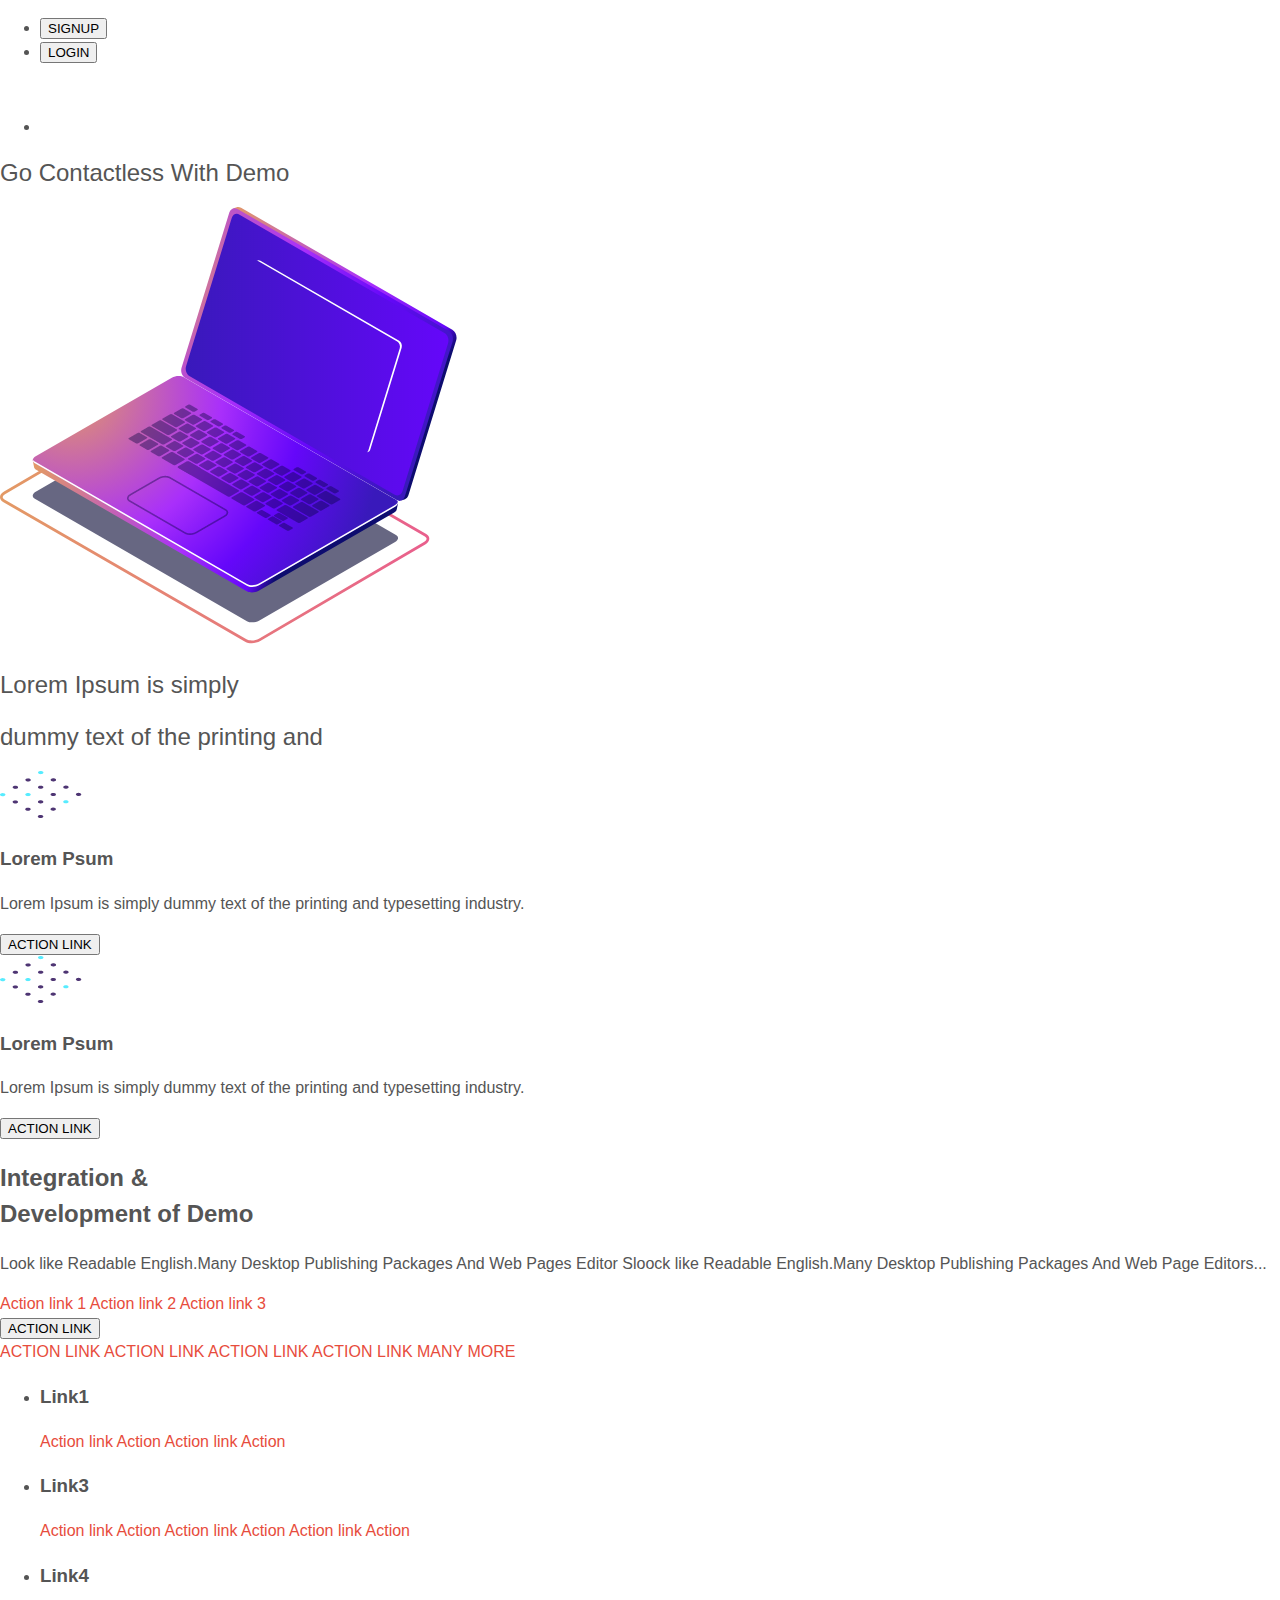
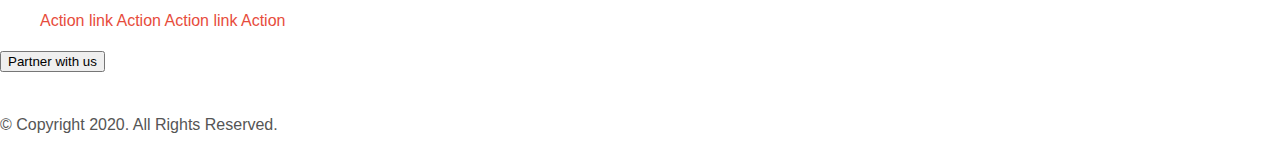
==== index.html @ 63603ef7 "Update index.html" ====
<!DOCTYPE html>
<html lang="en">

<head>
    <meta charset="UTF-8">
    <meta http-equiv="X-UA-Compatible" content="IE=edge">
    <meta name="viewport" content="width=device-width, initial-scale=1.0">
    <title>Demo</title>
    <link rel="stylesheet" href="demo.css">
    <link rel="stylesheet" href="style.css">
</head>

<body>
    <!--section1-->
    <header class="page-section1">
        <nav class="nav-header">
            <ul class="nav-btns">
                <li class="btn-section">
                    <button class="signup-btn" type="submit">SIGNUP</button>
                </li>
                <li class="btn-section">
                    <button class="login-btn" type="submit">LOGIN</button>
                </li>
                <li class="btn-section">
                    <img src="dots.png" alt="dots-img" class="dots-icon">
                </li>
            </ul>
        </nav>
        <section class="laptop-text-content">
            <div class="header-dots">
                <h1 class="heading">Go Contactless With Demo</h1>
            </div>
            <img class="laptop-img" src="laptop.png" alt="laptop">
        </section>
    </header>
    <!--section2-->
    <section class="bg-containersection2">
        <div class="section2-content">
            <h1 class="Lorem-heading">Lorem Ipsum is simply</h1>
            <h1 class="Lorem-heading">dummy text of the printing and</h1>
        </div>
        <section class="boxes-container">
            <div class="card-container">
                <img src="img.png" alt="img-dots" class="card-image">
                <h3 class="title">Lorem Psum</h3>
                <p class="description">
                    Lorem Ipsum is simply dummy text of the printing and typesetting industry.
                </p>
                <button type="button" class="boxbtn action-link1 ">ACTION LINK</button>
            </div>
            <div class="card-container">
                <img src="img.png" alt="img-dots" class="card-image">
                <h3 class="title">Lorem Psum</h3>
                <p class="description">
                    Lorem Ipsum is simply dummy text of the printing and typesetting industry.
                </p>
                <button type="button" class="boxbtn action-link2">ACTION LINK</button>
            </div>
        </section>
        </div>
    </section>
    <!--section3-->
    <section class="bg-containersection3">
        <div class="msg-containersec3">
            <h2 class="main-heading">Integration & <br> Development of Demo</h2>
            <p class="paragraph">Look like Readable English.Many Desktop Publishing Packages And Web Pages
                Editor Sloock like Readable English.Many Desktop Publishing Packages And Web Page Editors...
            </p>
            <div class="actionLinkContainer">
                <a href="#0" class="buttonsec3 button1">Action link 1</a>
                <a href="#0" class="buttonsec3 button2"> Action link 2</a>
                <a href="#0" class="buttonsec3 button3"> Action link 3</a>
            </div>
            <button type="button" class="Action-link-button">ACTION LINK</button>
        </div>
    </section>
    <!--section4-->
    <footer>
        <div class="footer-part">
            <section class="footerSection4">
                <div class="FooterLinkContainer1">
                    <a href="#0" class="BtnLink nmbr1">ACTION LINK</a>
                    <a href="#0" class="BtnLink nmbr2">ACTION LINK</a>
                    <a href="#0" class="BtnLink nmbr3">ACTION LINK</a>
                    <a href="#0" class="BtnLink nmbr4">ACTION LINK</a>
                    <a href="#0" class="BtnLink nmbr5" disabled>MANY MORE</a>
                </div>
                <ul class="LinkSection4 ">
                    <li class="pack-of-items">
                        <h3 class="link-heading">Link1</h3>
                        <a class="f-links" href="#0">Action link</a>
                        <a class="f-links" href="#0">Action</a>
                        <a class="f-links" href="#0">Action link</a>
                        <a class="f-links" href="#0">Action</a>
                    </li>
                    <li class="pack-of-items">
                        <h3 class="link-heading">Link3</h3>
                        <a class="f-links" href="#0">Action link</a>
                        <a class="f-links" href="#0">Action</a>
                        <a class="f-links" href="#0">Action link</a>
                        <a class="f-links" href="#0">Action</a>
                        <a class="f-links" href="#0">Action link</a>
                        <a class="f-links" href="#0">Action</a>
                    </li>
                    <li class="pack-of-items">
                        <h3 class="link-heading">Link4</h3>
                        <a class="f-links" href="#0">Action link</a>
                        <a class="f-links" href="#0">Action</a>
                        <a class="f-links" href="#0">Action link</a>
                        <a class="f-links" href="#0">Action</a>
                    </li>
                </ul>
            </section>
            <div class="partner">
                <button class="partnerbutton" type="button">Partner with us</button>
            </div>
            <div class="Contact-icons">
                <a href="#0" class="icon icon-facebook1"></a>
                <a href="#0" class="icon icon-twitter1"></a>
                <a href="#0" class="icon icon--google-plus"></a>
                <a href="#0" class="icon icon-linkedin1"></a>
                <a href="#0" class="icon icon-instagram"></a>
            </div>
            <div class="copyrights-box">
                <p class="copyright-text">&copy; Copyright 2020. All Rights Reserved.</p>
            </div>
        </div>
    </footer>
</body>

</html>
---- demo.css ----
body {
  padding: 0;
  margin: 0;
  font-family: sans-serif;
  font-size: 1em;
  line-height: 1.5;
  color: #555;
  background: #fff;
}
h1 {
  font-size: 1.5em;
  font-weight: normal;
}
small {
  font-size: .66666667em;
}
a {
  color: #e74c3c;
  text-decoration: none;
}
a:hover, a:focus {
  box-shadow: 0 1px #e74c3c;
}
.bshadow0, input {
  box-shadow: inset 0 -2px #e7e7e7;
}
input:hover {
  box-shadow: inset 0 -2px #ccc;
}
input, fieldset {
  font-family: sans-serif;
  font-size: 1em;
  margin: 0;
  padding: 0;
  border: 0;
}
input {
  color: inherit;
  line-height: 1.5;
  height: 1.5em;
  padding: .25em 0;
}
input:focus {
  outline: none;
  box-shadow: inset 0 -2px #449fdb;
}
.glyph {
  font-size: 16px;
  width: 15em;
  padding-bottom: 1em;
  margin-right: 4em;
  margin-bottom: 1em;
  float: left;
  overflow: hidden;
}
.liga {
  width: 80%;
  width: calc(100% - 2.5em);
}
.talign-right {
  text-align: right;
}
.talign-center {
  text-align: center;
}
.bgc1 {
  background: #f1f1f1;
}
.fgc1 {
  color: #999;
}
.fgc0 {
  color: #000;
}
p {
  margin-top: 1em;
  margin-bottom: 1em;
}
.mvm {
  margin-top: .75em;
  margin-bottom: .75em;
}
.mtn {
  margin-top: 0;
}
.mtl, .mal {
  margin-top: 1.5em;
}
.mbl, .mal {
  margin-bottom: 1.5em;
}
.mal, .mhl {
  margin-left: 1.5em;
  margin-right: 1.5em;
}
.mhmm {
  margin-left: 1em;
  margin-right: 1em;
}
.mls {
  margin-left: .25em;
}
.ptl {
  padding-top: 1.5em;
}
.pbs, .pvs {
  padding-bottom: .25em;
}
.pvs, .pts {
  padding-top: .25em;
}
.unit {
  float: left;
}
.unitRight {
  float: right;
}
.size1of2 {
  width: 50%;
}
.size1of1 {
  width: 100%;
}
.clearfix:before, .clearfix:after {
  content: " ";
  display: table;
}
.clearfix:after {
  clear: both;
}
.hidden-true {
  display: none;
}
.textbox0 {
  width: 3em;
  background: #f1f1f1;
  padding: .25em .5em;
  line-height: 1.5;
  height: 1.5em;
}
#testDrive {
  display: block;
  padding-top: 24px;
  line-height: 1.5;
}
.fs0 {
  font-size: 16px;
}
.fs1 {
  font-size: 24px;
}
.fs2 {
  font-size: 32px;
}
.fs3 {
  font-size: 32px;
}
.fs4 {
  font-size: 28px;
}
---- style.css ----
@font-face {
  font-family: 'icomoon';
  src:  url('fonts/icomoon.eot?b940nr');
  src:  url('fonts/icomoon.eot?b940nr#iefix') format('embedded-opentype'),
    url('fonts/icomoon.ttf?b940nr') format('truetype'),
    url('fonts/icomoon.woff?b940nr') format('woff'),
    url('fonts/icomoon.svg?b940nr#icomoon') format('svg');
  font-weight: normal;
  font-style: normal;
  font-display: block;
}

[class^="icon-"], [class*=" icon-"] {
  /* use !important to prevent issues with browser extensions that change fonts */
  font-family: 'icomoon' !important;
  speak: never;
  font-style: normal;
  font-weight: normal;
  font-variant: normal;
  text-transform: none;
  line-height: 1;

  /* Better Font Rendering =========== */
  -webkit-font-smoothing: antialiased;
  -moz-osx-font-smoothing: grayscale;
}

.icon-instagram1:before {
  content: "\e90a";
}
.icon-twitter1:before {
  content: "\e908";
}
.icon-facebook1:before {
  content: "\e907";
}
.icon-linkedin1:before {
  content: "\e906";
}
.icon-google-plus2:before {
  content: "\e909";
}
.icon-google-plus1:before {
  content: "\e905";
}
.icon-linkedin:before {
  content: "\e903";
}
.icon-google-plus:before {
  content: "\e902";
}
.icon-twitter:before {
  content: "\e900";
}
.icon-facebook:before {
  content: "\e901";
}
.icon-instagram:before {
  content: "\e904";
}
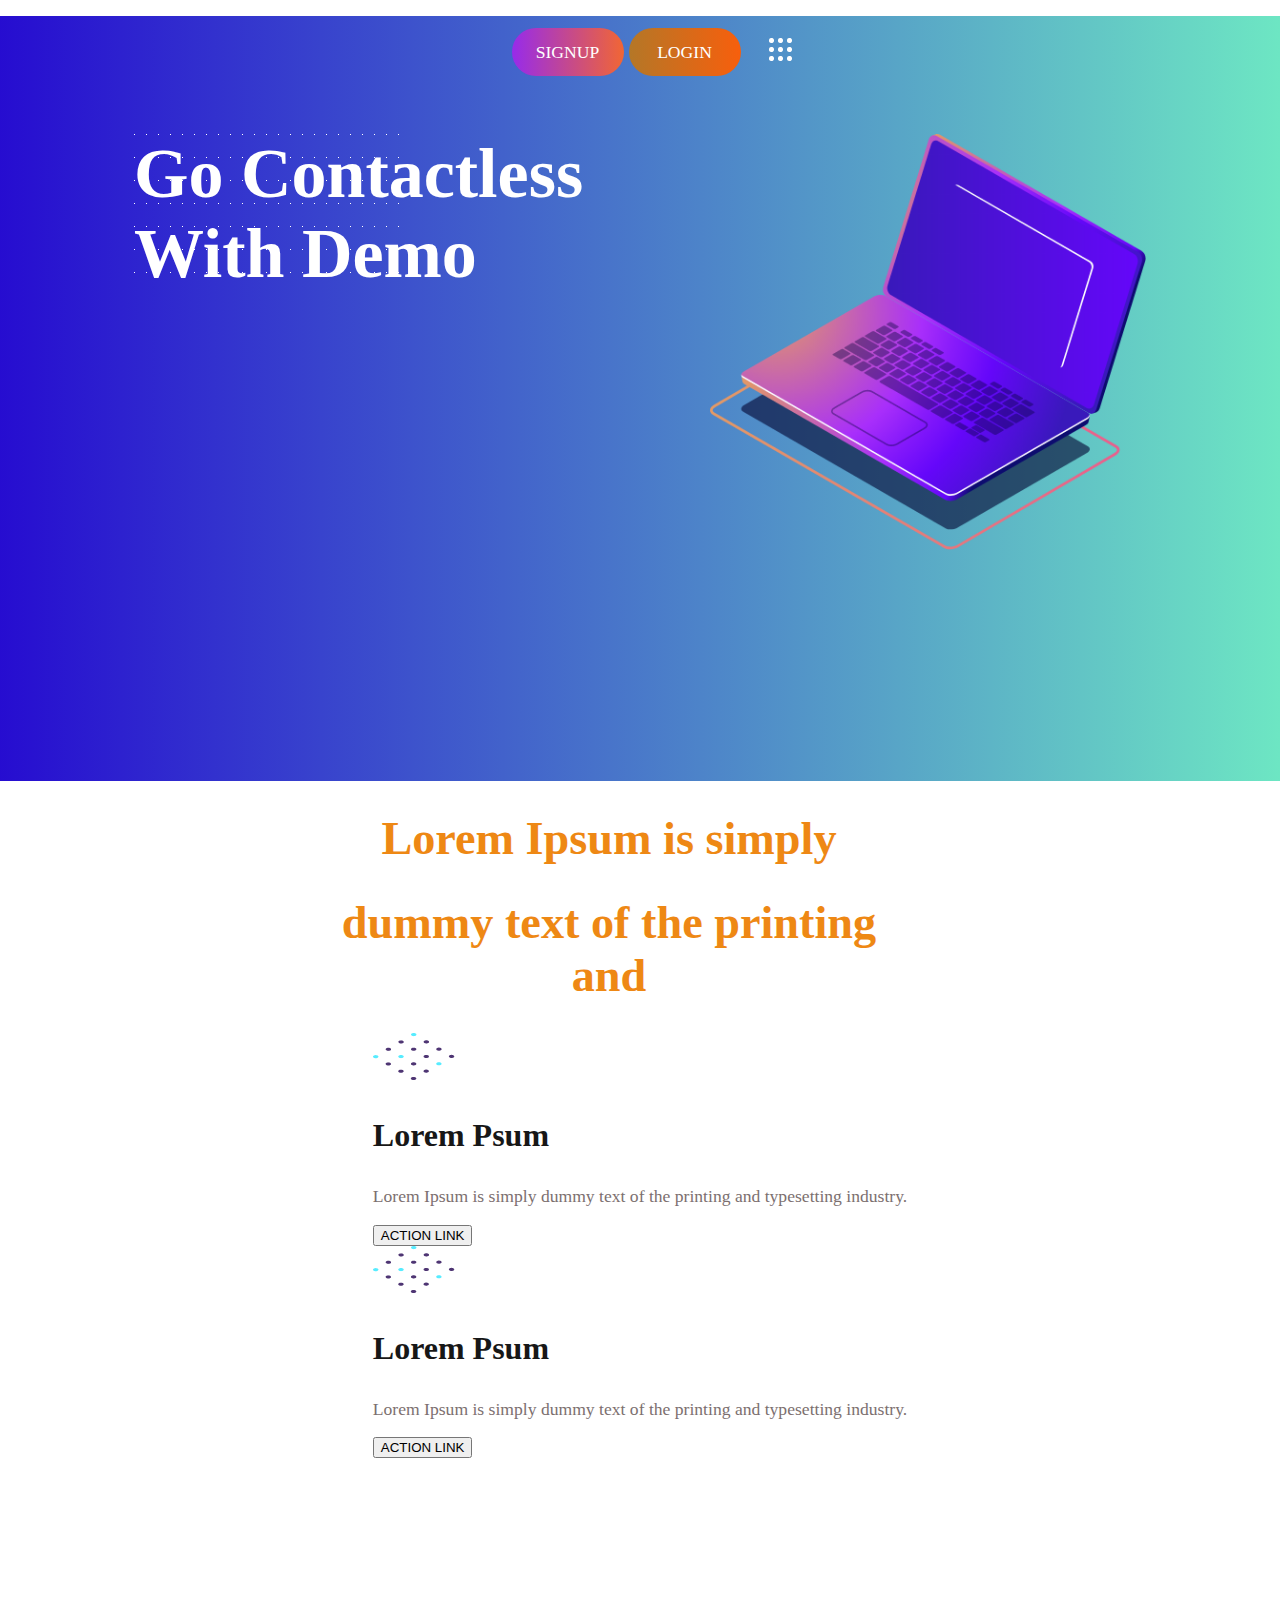
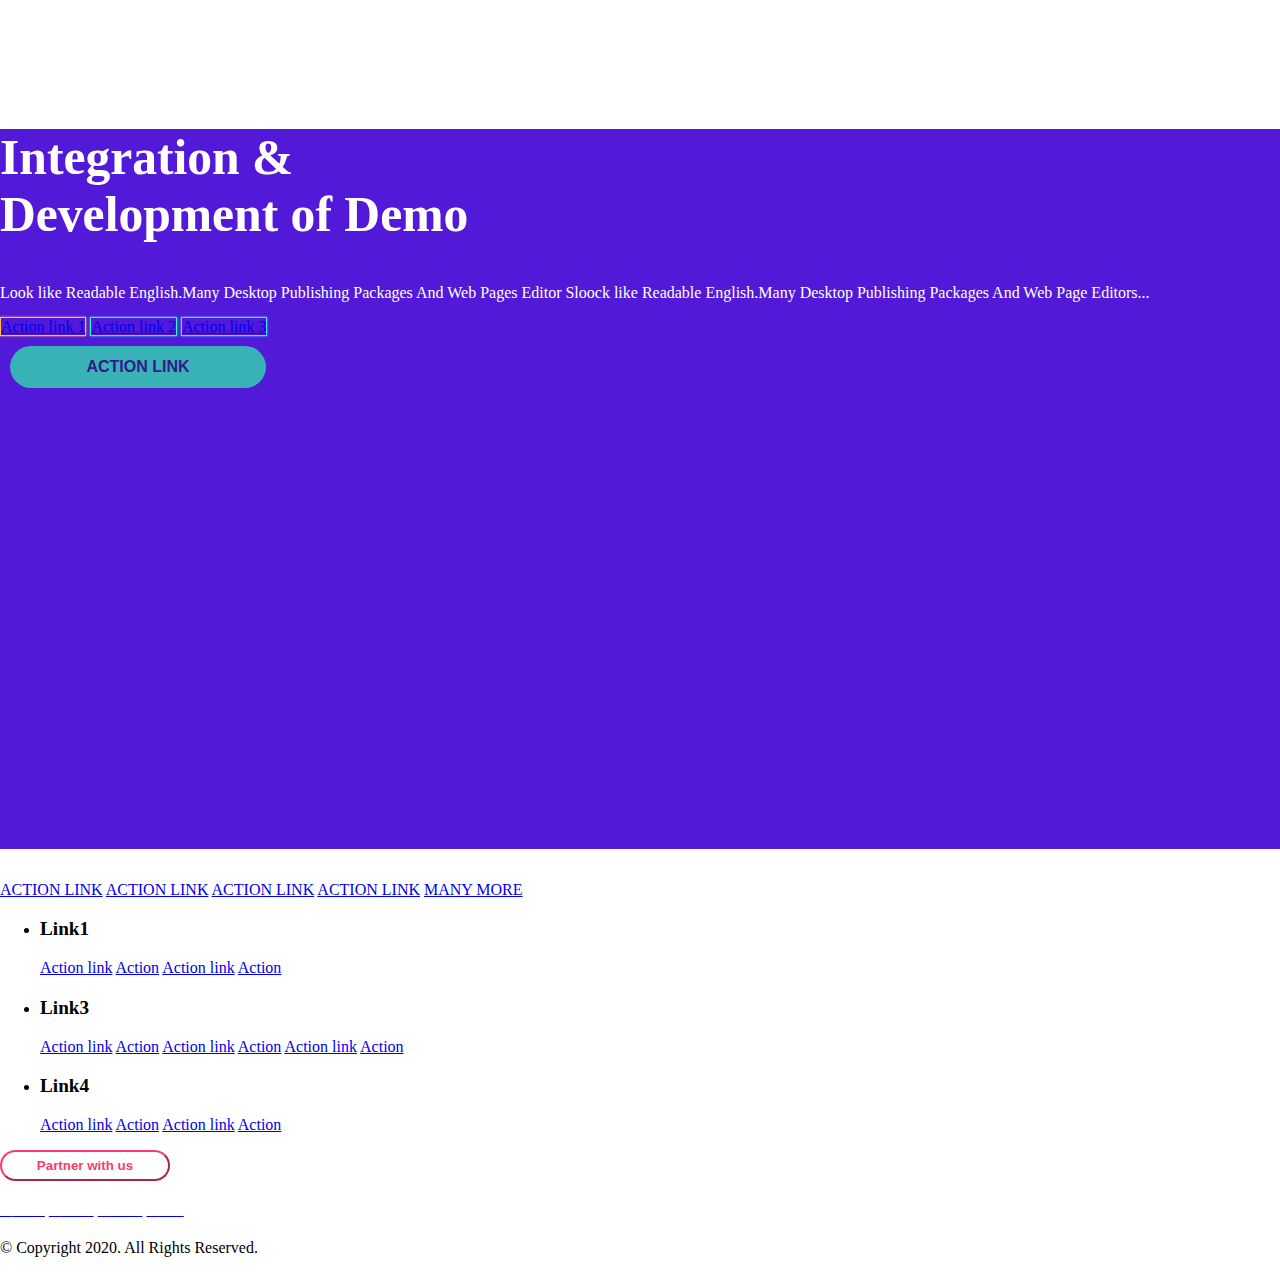
==== commit 8a3ed454: "Update index.html" ====
--- a/index.html
+++ b/index.html
@@ -6,7 +6,7 @@
     <meta http-equiv="X-UA-Compatible" content="IE=edge">
     <meta name="viewport" content="width=device-width, initial-scale=1.0">
     <title>Demo</title>
-    <link rel="stylesheet" href="demo.css">
+    <link rel="stylesheet" href="index.css">
     <link rel="stylesheet" href="style.css">
 </head>
 
--- a/index.css
+++ b/index.css
@@ -0,0 +1,443 @@
+*{
+    box-sizing: border-box;
+}
+body{
+    margin:0 
+}
+.page-section1 {
+    background-image: linear-gradient(to right, #290ef3da, #6de6c3);
+    background-color: rgb(22, 4, 4); 
+    font-family: poppins; 
+    height: 60vh; 
+}
+@media screen and (min-width:768px) {
+   .page-section1 {
+    background-image: linear-gradient(to right, #290ef3da, #6de6c3);
+    background-color: rgb(22, 4, 4); 
+    font-family: poppins; 
+    height: 85vh;
+
+}
+}
+.my-nav {
+    display: flex;
+    height:5rem;
+    justify-content: flex-end;
+    align-items: flex-start;
+}
+.header-dots {
+    background-image: url(grid.png);
+    background-repeat: no-repeat;
+}
+.nav-btns {
+    list-style-type: none;
+    display: flex;
+    justify-content: center;
+    align-items: center;
+}
+.btn-section {
+    padding-left: 5px;
+}
+.signup-btn {
+    background-image: linear-gradient(to right, #8a0ee9de, #f16634);
+    text-decoration: none;
+    color: #ffffff;
+    width:7rem;
+    height:3rem;
+    border-radius:5.2rem;
+    border:0px;
+    outline: 0px;
+    font-family: Poppins;
+    font-size: 1.1rem;
+}
+.login-btn {
+    background-image: linear-gradient(to right, #b47727, hsl(21, 94%, 51%));
+    text-decoration: none;
+    color: #ffffff;
+    width:7rem;
+    height:3rem;
+    border-radius: 5.2rem;
+    font-family: Poppins;
+    font-size: 1.1rem;
+    border:0px;
+    outline: 0px;
+}  
+.heading{
+    font-family: Poppins;
+    color: #ffffff;
+    font-size: 18px;
+    padding: 0px;
+    margin: 0px; 
+}
+.laptop-text-content {
+    display: flex;
+    justify-content: center;
+    align-items: center;
+    padding-top: 30px; 
+    padding:15px;
+    display: flex; 
+    flex-direction: column;
+
+}
+
+.laptop-img{
+    width:150px;
+    height:150px;
+    padding-left: 0px;
+    margin-left: 0px;
+} 
+@media screen and (min-width:768px) {
+    .heading{  
+    font-family: Poppins;
+    color: #ffffff;
+    font-size: 70px;
+    padding: 0px;
+    margin: 0px;
+    width: 36rem;
+} 
+.laptop-img{
+    width:436px;
+    height:416px;
+    padding-left: 0px;
+    margin-left: 0px;
+}  
+@media screen and (min-width:768px) {
+
+.laptop-text-content {
+    display: flex; 
+    flex-direction: row;
+    justify-content: center;
+    align-items: flex-start;
+    padding-top: 30px;
+
+} 
+}
+    
+}
+.bg-containersection2 {
+    display:flex;
+    flex-direction:column;
+    align-items:center;
+    height: 100vh;
+   
+}  
+.Lorem-heading {
+    color:#ee8814;
+    font-size:1rem;
+    text-align:center;
+    width:90%; 
+}
+@media screen and (min-width:768px) {
+    .Lorem-heading{  
+         font-size:2.89rem;
+         color:#ee8814;
+         text-align:center;
+         width:90%; 
+}
+    
+}
+.section2-container { 
+    display:flex;
+    flex-direction:column;
+    padding-bottom:2rem;
+    width:90%; 
+    font-family: poppins;
+    height:80vh;
+}
+.box-container {
+    align-self:center;
+    margin-top:0.2rem;
+}
+.img-container {  
+    box-shadow:0 3px 10px rgb(163, 134, 134);
+    width:18rem;
+    padding: 0.2rem 0.3rem 0.8rem;
+    margin-right:1rem;
+    margin-top:1 rem;  
+    margin-bottom: 1rem;
+} 
+@media screen and (min-width:768px){
+   .img-container {
+       width: 24rem;
+       box-shadow:0 3px 10px rgb(163, 134, 134);
+       width:20rem;
+       margin-right:4rem;
+       margin-top:1.5rem;  
+       margin-bottom:1.4rem;
+       padding:2px 1px 1.5rem 2rem;
+      
+   }
+}
+@media screen and (min-width:768px){
+    .box-container{
+        display:flex;
+        flex-direction:row;
+        justify-content:center;
+        width:100%;
+    } 
+}
+.title{       
+    color:#171717;
+    font-size:1.2rem;
+}
+@media screen and (min-width:768px){
+    .title{
+        font-size:2rem;
+    }
+    
+}
+.description{
+    color:#7c6f6f;
+    font-size:14px;
+}
+@media screen and (min-width:768px){
+    .description{
+        font-size:1.1rem;
+    
+    
+}
+@media screen and (min-width:768px){
+    .box-container {
+       margin-top: 1rem;  
+
+    } 
+}
+
+.section2{
+    padding:0.9rem 2rem;
+    color:white;
+    border:none;
+    border-radius:2rem;
+    font-size: 1.1rem; 
+    font-family: poppins;
+}
+.action-btn1 {
+    background-image: linear-gradient(to right,#4A90FF,#be87d8,#FA3BB1);
+
+}
+.action-btn2 {
+    background-image: linear-gradient(to right,#B79039,#db804f);
+
+} 
+.bg-containersection3 {
+    height: 100vh;
+    background-color: #5219D9; 
+    font-family:poppins;  
+    position:relative; 
+    margin-top: 1rem; 
+    margin-bottom: 2rem;
+}    
+.msg-container {
+    position: absolute; 
+    justify-content: center; 
+    align-items: center;
+    top: 20%;
+    left:35%;
+    transform: translate(-35%,-35%);
+    margin-top: 2rem;
+} 
+@media screen and (min-width:768px){
+.bg-containersection3 {
+        height: 80vh;
+        background-color: #5219D9; 
+        font-family:poppins;  
+        position:relative; 
+        margin-top: 3rem;
+}   
+} 
+@media screen and (min-width:768px){
+.msg-container {
+    position: absolute;
+    top: 20%;
+    left:35%;
+    transform: translate(-35%,-35%);
+    margin-top: 3rem;
+} 
+}
+.button {
+    background:#3f2469;
+    color:white;
+    border-style: solid;
+    border-width: 0.5px;
+    border-radius: 4px;
+    margin:5px; 
+    padding:12px;
+    font-family: poppins;   
+    width:25%;
+   
+ }
+.button1 {
+   border:1px solid #FFC04A;
+   box-shadow: 0 0 2px #FFC04A; 
+}
+.button2 {
+    border:1px solid  #2AFAC2;
+    box-shadow: 0 0 2px  #2AFAC2;
+ }
+ .button3 {
+    border:1px solid  #45E2FF;
+    box-shadow: 0 0 2px #45E2FF;
+
+ }
+
+ .Action-link-button {
+     border-radius:23px; 
+     background-color:#39B2B7 ;
+     color:#311A8B;
+     border:#707070; 
+     padding:12px; 
+     width:20%; 
+     font-size: 1rem; 
+     font-weight: 700; 
+     margin: 10px;
+ }
+ .main-heading {
+     color:white; 
+     font-size:3.1rem;
+ } 
+ .paragraph {
+     color:white
+ }  
+
+ .bg-containersection4{
+    display: flex;
+    justify-content: space-around;
+    padding:1.8rem;
+}
+.container4{
+
+    margin-top: 50px;
+}
+ .link-heading {
+    font-family: poppins; 
+    font-size: 1.2rem;
+}
+.p2{
+    margin-bottom: 12px;
+    position: absolute;
+    top: 10px;
+    left: 30%;
+    transform: translate(-180%,-241%);
+    width: 120px; 
+
+}
+.partnerbutton{
+    width: 170px;
+    border-color: #FA3B6E;
+    background-color: transparent;
+    color: #FA3B6E;
+    border-radius: 17px;
+    padding: 6px;
+    font-weight:bold;
+
+
+}
+.partner{
+    position: relative;
+
+}
+.p1{
+    margin-bottom:-0.5rem; 
+    font-family: poppins;
+}
+.btn1,.btn2,.btn3,.btn4{
+    width: 170px;
+    border: black 1px solid;
+    border-radius: 10px;
+    margin-bottom: 0.3rem;
+}
+.btn2,.btn3{
+    width: 90px;
+}
+.btn4{
+    width: 145px;
+}
+.btn5 {
+    width: 110px; 
+    border-radius: 10px;
+}
+.icomoon::after{
+    display:flex;
+    font-family: "icomoon"; 
+    content:"";
+    position: absolute;
+    top: 50%;
+    left: 50%;
+    transform: translate(-50%,-50%);
+}
+.icons{
+    text-align: center;
+    position: relative;
+}
+.copyright{
+    text-align: center;
+}
+.icon-facebook1::after{
+     font-family: "icomoon";
+     content: "\e907";
+    font-size:2.6rem;
+    color:rgb(42, 42, 228); 
+}
+.icon-twitter1::after{
+     font-family: "icomoon";
+     content: "\e908";
+    font-size:2.6rem;
+    color:rgb(82, 160, 190);
+}
+.icon-google-plus::after{
+     font-family: "icomoon";
+     content: "\e902";
+    font-size:1.9rem;
+    color:rgba(165, 42, 42, 0.925);
+    background-color:none;  
+    padding-bottom: 5px;
+
+}
+.icon-linkedin1::after{
+     font-family: "icomoon";
+     content: "\e906";
+    font-size:2.6rem;
+    color:aqua; 
+    border: 1px;
+}
+.icon-instagram::after{
+     font-family: "icomoon";
+     content: "\e904";
+    font-size:2rem; 
+    color:linear-gradient(to top blue purple);
+    top: 10%;
+    
+}
+.copyright {
+    padding:10px;
+    font-size: 20px; 
+    display: flex;
+    flex-direction: row; 
+    justify-content: center;
+}
+.span-copyright {
+    position: relative; 
+    font-family: poppins; 
+    font-size: 13px; 
+    padding: 0px 3.5rem 1.2rem 3.5rem;
+} 
+.span-copyright::before {
+    border: 1px solid grey; 
+    position: absolute; 
+    top:50%;
+    right: 100%; 
+    width: 100%; 
+    content: "";
+}
+.span-copyright::after {
+    border: 1px solid grey; 
+    position: absolute; 
+    left: 100%; 
+    width: 100%; 
+    content: ""; 
+    top:50%;
+}           
+
+
+
+
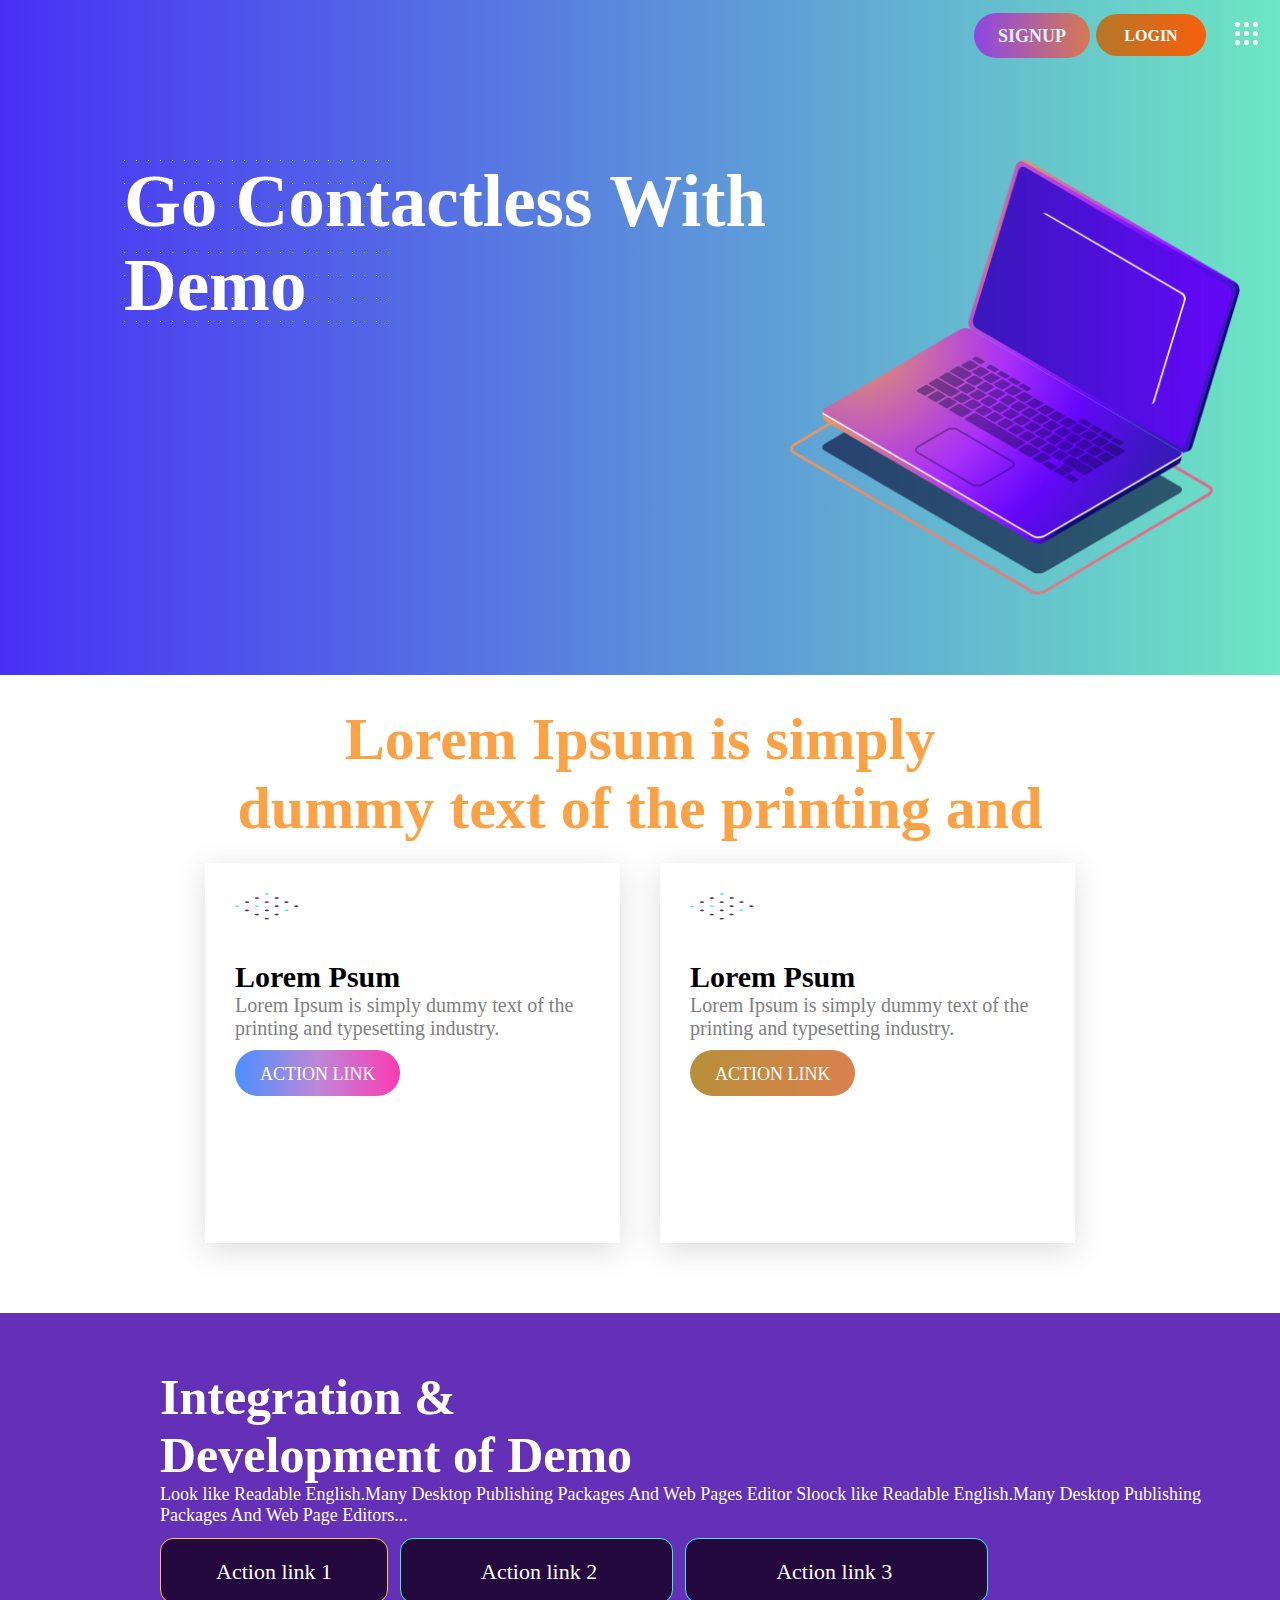
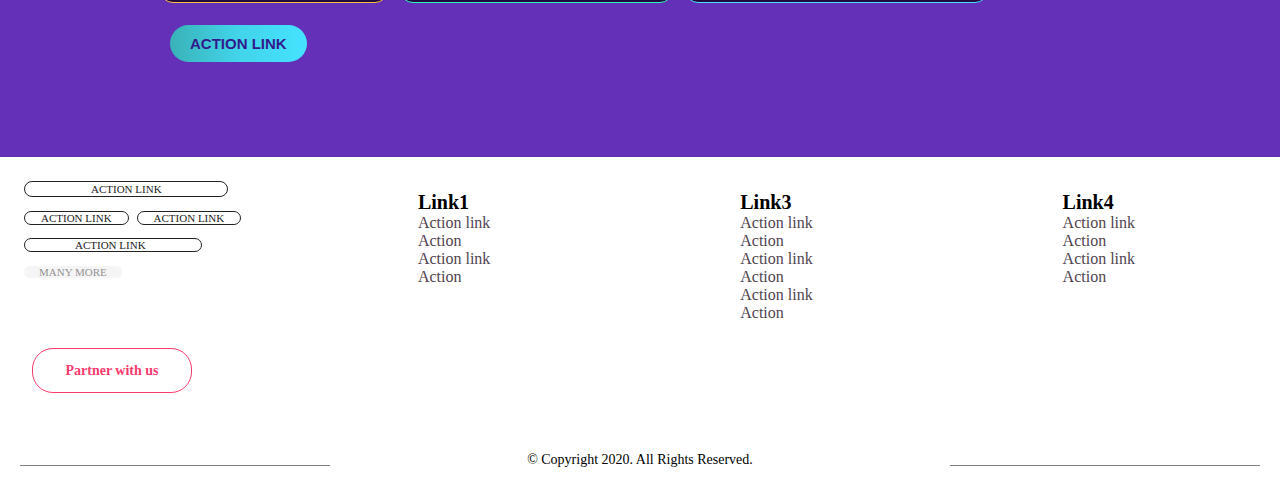
==== commit c9de759b: "Update index.html" ====
--- a/index.html
+++ b/index.html
@@ -7,7 +7,6 @@
     <meta name="viewport" content="width=device-width, initial-scale=1.0">
     <title>Demo</title>
     <link rel="stylesheet" href="index.css">
-    <link rel="stylesheet" href="style.css">
 </head>
 
 <body>
--- a/index.css
+++ b/index.css
@@ -1,443 +1,668 @@
 *{
+    margin: 0px;
+    padding: 0px;
     box-sizing: border-box;
 }
-body{
-    margin:0 
-}
+html {
+    font-size: 10px;
+} 
+.signup-btn{
+    background-image: linear-gradient(to right, #8a0ee9de, #f16634);
+    cursor: pointer;
+}
+.login-btn{
+    background-image: linear-gradient(to right, #b47727, hsl(21, 94%, 51%));
+    cursor: pointer;
+}
+.link-heading li a{
+    text-decoration: none;
+    color: black;
+}  
+
+/*-------section1------*/ 
 .page-section1 {
     background-image: linear-gradient(to right, #290ef3da, #6de6c3);
-    background-color: rgb(22, 4, 4); 
-    font-family: poppins; 
-    height: 60vh; 
-}
-@media screen and (min-width:768px) {
-   .page-section1 {
-    background-image: linear-gradient(to right, #290ef3da, #6de6c3);
-    background-color: rgb(22, 4, 4); 
-    font-family: poppins; 
-    height: 85vh;
-
-}
-}
-.my-nav {
-    display: flex;
-    height:5rem;
-    justify-content: flex-end;
-    align-items: flex-start;
-}
-.header-dots {
+    background-size:cover; 
+    display: flex;
+    flex-direction:column; 
+    justify-content: center; 
+    align-items:center; 
+    min-width:100%;
+}
+.nav-header{
+    display: flex; 
+    justify-content:flex-end; 
+    align-items:flex-start;
+    width:100%; 
+    align-self:flex-end;
+    height:8rem;
+}  
+.header-dots{
     background-image: url(grid.png);
     background-repeat: no-repeat;
-}
+} 
 .nav-btns {
-    list-style-type: none;
-    display: flex;
-    justify-content: center;
-    align-items: center;
-}
-.btn-section {
-    padding-left: 5px;
-}
-.signup-btn {
+    display: flex; 
+    justify-content: center; 
+    align-items: center;
+    list-style-type: none; 
+}  
+.btn-section{
+    padding-left: 0.6rem;
+}
+.signup-btn{
     background-image: linear-gradient(to right, #8a0ee9de, #f16634);
     text-decoration: none;
-    color: #ffffff;
-    width:7rem;
-    height:3rem;
-    border-radius:5.2rem;
-    border:0px;
-    outline: 0px;
-    font-family: Poppins;
-    font-size: 1.1rem;
-}
-.login-btn {
+    cursor: pointer; 
+    color:white;
+    border: 0px;
+    outline: 0px; 
+    font-family:Poppins;
+    font-size: 1.5rem; 
+    font-weight: bold;
+    min-width:8rem;
+    padding:0.6rem 1.4rem 0.6rem 1.4rem;  
+    border-radius:9rem;
+
+} 
+.login-btn{
     background-image: linear-gradient(to right, #b47727, hsl(21, 94%, 51%));
     text-decoration: none;
+    cursor: pointer; 
+    color:white;
+    border: 0px;
+    outline: 0px; 
+    font-family:Poppins; 
+    font-weight: bold;
+    font-size: 1.5rem;  
+    min-width:8rem;
+    padding:0.6rem 1.4rem 0.6rem 1.4rem;  
+    border-radius:9rem;
+}
+.laptop-text-content{
+     display: flex; 
+     flex-direction: column; 
+     justify-content: center; 
+     align-items: center;
+}
+.heading {
+    color:white;
+    font-size:3.6rem;
+    font-family:Poppins; 
+    font-weight: 900;
+    margin-left: 1.3rem;
+    padding: 0px; 
+}  
+.laptop-img {
+    width: 25rem; 
+    height: 25rem;  
+    margin-left: 0px;
+    padding-left: 0px; 
+}  
+/*------section2--------*/
+.bg-containersection2{
+    display: flex;
+    flex-direction: column;
+    justify-content: center;
+    align-items: center;
+    margin-top: 3rem;
+    margin-bottom: 3rem;
+}
+.Lorem-heading {
+    font-family: Poppins; 
+    font-weight: bold;
+    font-size: 1.5rem;
+    color:#FDA145;
+    margin: 0px;  
+}
+.section2-content{
+    display: flex;
+    flex-direction: column;
+    justify-content: center;
+    align-items: center;
+}
+.card-container {
+    width:23rem;
+    height: 22rem;
+    box-shadow: rgba(83, 83, 94, 0.2)0px 7px 29px 0px;
+    display: flex;
+    flex-direction: column;
+    justify-content: flex-start;
+    align-items: flex-start;
+    padding:2rem;
+    margin: 2rem;
+    padding-left: 2.5rem;
+    margin-bottom:5rem ;
+    
+}
+.card-image{
+    width:6.4rem;
+    height:6.7rem;
+    padding-bottom:1.8rem; 
+}
+.boxes-container{
+    display: flex;
+    flex-direction: column;
+}
+.title {
+    font-family: Poppins;
+    font-weight: bold;
+    font-size:22px;
+    margin: 0px;
+}
+.description {
+    font-family: Poppins;
+    font-weight:300;
+    font-size: 14px;
+}
+.boxbtn  {
     color: #ffffff;
-    width:7rem;
-    height:3rem;
-    border-radius: 5.2rem;
-    font-family: Poppins;
-    font-size: 1.1rem;
-    border:0px;
-    outline: 0px;
-}  
-.heading{
-    font-family: Poppins;
-    color: #ffffff;
-    font-size: 18px;
-    padding: 0px;
-    margin: 0px; 
-}
-.laptop-text-content {
-    display: flex;
-    justify-content: center;
-    align-items: center;
-    padding-top: 30px; 
-    padding:15px;
-    display: flex; 
-    flex-direction: column;
-
-}
-
-.laptop-img{
-    width:150px;
-    height:150px;
-    padding-left: 0px;
-    margin-left: 0px;
-} 
-@media screen and (min-width:768px) {
-    .heading{  
-    font-family: Poppins;
-    color: #ffffff;
-    font-size: 70px;
-    padding: 0px;
-    margin: 0px;
-    width: 36rem;
-} 
-.laptop-img{
-    width:436px;
-    height:416px;
-    padding-left: 0px;
-    margin-left: 0px;
-}  
-@media screen and (min-width:768px) {
-
-.laptop-text-content {
-    display: flex; 
-    flex-direction: row;
-    justify-content: center;
-    align-items: flex-start;
-    padding-top: 30px;
-
-} 
-}
-    
-}
-.bg-containersection2 {
-    display:flex;
-    flex-direction:column;
-    align-items:center;
-    height: 100vh;
-   
-}  
-.Lorem-heading {
-    color:#ee8814;
-    font-size:1rem;
-    text-align:center;
-    width:90%; 
-}
-@media screen and (min-width:768px) {
-    .Lorem-heading{  
-         font-size:2.89rem;
-         color:#ee8814;
-         text-align:center;
-         width:90%; 
-}
-    
-}
-.section2-container { 
-    display:flex;
-    flex-direction:column;
-    padding-bottom:2rem;
-    width:90%; 
-    font-family: poppins;
-    height:80vh;
-}
-.box-container {
-    align-self:center;
-    margin-top:0.2rem;
-}
-.img-container {  
-    box-shadow:0 3px 10px rgb(163, 134, 134);
-    width:18rem;
-    padding: 0.2rem 0.3rem 0.8rem;
-    margin-right:1rem;
-    margin-top:1 rem;  
-    margin-bottom: 1rem;
-} 
-@media screen and (min-width:768px){
-   .img-container {
-       width: 24rem;
-       box-shadow:0 3px 10px rgb(163, 134, 134);
-       width:20rem;
-       margin-right:4rem;
-       margin-top:1.5rem;  
-       margin-bottom:1.4rem;
-       padding:2px 1px 1.5rem 2rem;
-      
-   }
-}
-@media screen and (min-width:768px){
-    .box-container{
-        display:flex;
-        flex-direction:row;
-        justify-content:center;
-        width:100%;
-    } 
-}
-.title{       
-    color:#171717;
-    font-size:1.2rem;
-}
-@media screen and (min-width:768px){
-    .title{
-        font-size:2rem;
-    }
-    
-}
-.description{
-    color:#7c6f6f;
-    font-size:14px;
-}
-@media screen and (min-width:768px){
-    .description{
-        font-size:1.1rem;
-    
-    
-}
-@media screen and (min-width:768px){
-    .box-container {
-       margin-top: 1rem;  
-
-    } 
-}
-
-.section2{
-    padding:0.9rem 2rem;
+    border-radius: 90px;
+    display: flex;
+    justify-content: center;
+    align-items: center;
+    padding:1rem 1.7rem 1rem 1.7rem;
+    min-width: 80px;  
     color:white;
     border:none;
-    border-radius:2rem;
     font-size: 1.1rem; 
-    font-family: poppins;
-}
-.action-btn1 {
+    font-family: poppins;   
+}
+.action-link1 {
     background-image: linear-gradient(to right,#4A90FF,#be87d8,#FA3BB1);
-
-}
-.action-btn2 {
+}
+.action-link2 {
     background-image: linear-gradient(to right,#B79039,#db804f);
-
-} 
+}  
+
+/*--section3---*/
 .bg-containersection3 {
-    height: 100vh;
-    background-color: #5219D9; 
-    font-family:poppins;  
-    position:relative; 
-    margin-top: 1rem; 
-    margin-bottom: 2rem;
-}    
-.msg-container {
-    position: absolute; 
+    background-color: #6430B7;
+    padding: 2rem;
+    color: #ffffff;
+    padding-bottom: 5.1rem;
+    display: flex;
+    flex-direction: column;
+    justify-content: flex-start;
+    align-items: flex-start;
+    
+}
+.main-heading {
+    font-family: Poppins;
+    font-weight:Bold;
+    font-size: 2.4rem;
+    margin: 0px;
+}
+.paragraph{
+    font-family: Poppins;
+    font-size: 1.3rem;
+}
+.buttonsec3{
+    text-decoration: none;
+    background-color: #24093E;
+    font-family: Poppins;
+    color: #ffffff;
+    border-radius: 13px;
+    display: flex;
+    justify-content: center;
+    align-items: center;
+    font-size: 1.3rem; 
+    padding:0.8rem  0px 0.8rem 0px;
+    margin:1.2rem;
+    margin-left: 0px;
+    min-width:5rem;
+    
+}
+.button1 {
+    border:1px solid #FFC04A;
+    padding-left: 14px;
+    padding-right: 14px;
+}
+.button2 {
+    border:1px solid #2AFAC2;
+    padding-left: 16px;
+    padding-right: 16px;
+}
+.button3 {
+    border:1px solid #45E2FF;
+    padding-left: 20px;
+    padding-right: 20px;
+   
+}
+.actionLinkContainer {
+    flex-wrap: wrap;
+    display: flex;
+    justify-content: flex-start;
+    padding: 0px;
+}
+.Action-link-button {
+    background-image: linear-gradient(to right, #39B2B7, #42D4EA, #45E2FF);
+    color: #311A8B;
+    padding:1rem 2rem 1rem 2rem;
+    border-radius:2rem; 
+    border:#707070; 
+    font-size: 1.5rem; 
+    font-weight: 700; 
+    margin: 10px;
+}
+/*---section4----*/
+.footer-part {
+    margin: 2rem;
+}
+.footerSection4{
+    display: flex;
+    flex-direction: column;
+}
+.BtnLink{
+    text-decoration: none;
+    color: #222;
+    border-radius: 12px;
+    font-family: Poppins;
+    font-weight: 400;
+    border:1px solid #222222;
+    margin: 4px;
+    font-size: 11px;  
+    display: flex;
+    justify-content: center;
+    align-items: center;
+   
+}
+.FooterLinkContainer1 {
+    display: flex;
+    flex-direction: row;
+    justify-content: flex-start;
+    align-items: flex-start;
+    flex-wrap: wrap;
+    width:26rem;
+}
+.nmbr1 { 
+    padding:0.1rem 6.5rem 0.1rem 6.6rem;
+    
+}
+.nmbr2 {
+    padding-left: 16px;
+    padding-right: 16px;
+}
+.nmbr3 {
+    padding-left: 16px;
+    padding-right: 16px;
+}
+.nmbr4 {
+    padding-left: 50px;
+    padding-right: 55px;
+}
+.nmbr5 {
+    padding-left: 15px;
+    padding-right: 15px;
+    background-color: #EFEDED;
+    opacity: 0.5;
+    border:0px;
+}
+
+.LinkSection4 {
+    list-style-type: none;
+    display: flex;
+    flex-direction: column;
+    justify-content: center;
+    align-items: center;
+    margin: 0px;
+    font-family:Poppins;
+}
+.pack-of-items {
+    display: flex;
+    flex-direction: column;
+    padding:1.4rem;
+}
+.link-heading {
+    font-family: Poppins;
+    font-weight: bold;
+    margin: 0px;
+    font-size:2rem;
+}
+.f-links {
+    font-family: Poppins;
+    font-weight:400;
+    text-decoration: none;
+    color: #504450; 
+    font-size:1.6rem;
+}
+.partner {
+    display: flex;
+    flex-direction: column;
+    justify-content: center;
+    align-items: center;
+}
+.partnerbutton {
+    color: #FA3B6E;
+    border:1px solid #FA3B6E;
+    background-color: transparent;
+    width:16rem;
+    height:4.5rem;
+    border-radius:2.1rem;
+    font-family: Poppins;
+    font-weight:bold;
+    margin:1.2rem; 
+    font-size:1.4rem;
+}
+.Contact-icons{
+    display: flex;
+    flex-direction: row; 
     justify-content: center; 
     align-items: center;
-    top: 20%;
-    left:35%;
-    transform: translate(-35%,-35%);
-    margin-top: 2rem;
-} 
-@media screen and (min-width:768px){
-.bg-containersection3 {
-        height: 80vh;
-        background-color: #5219D9; 
-        font-family:poppins;  
-        position:relative; 
-        margin-top: 3rem;
-}   
-} 
-@media screen and (min-width:768px){
-.msg-container {
-    position: absolute;
-    top: 20%;
-    left:35%;
-    transform: translate(-35%,-35%);
-    margin-top: 3rem;
-} 
-}
-.button {
-    background:#3f2469;
-    color:white;
-    border-style: solid;
-    border-width: 0.5px;
-    border-radius: 4px;
-    margin:5px; 
-    padding:12px;
-    font-family: poppins;   
-    width:25%;
-   
- }
-.button1 {
-   border:1px solid #FFC04A;
-   box-shadow: 0 0 2px #FFC04A; 
-}
-.button2 {
-    border:1px solid  #2AFAC2;
-    box-shadow: 0 0 2px  #2AFAC2;
- }
- .button3 {
-    border:1px solid  #45E2FF;
-    box-shadow: 0 0 2px #45E2FF;
-
- }
-
- .Action-link-button {
-     border-radius:23px; 
-     background-color:#39B2B7 ;
-     color:#311A8B;
-     border:#707070; 
-     padding:12px; 
-     width:20%; 
-     font-size: 1rem; 
-     font-weight: 700; 
-     margin: 10px;
- }
- .main-heading {
-     color:white; 
-     font-size:3.1rem;
- } 
- .paragraph {
-     color:white
- }  
-
- .bg-containersection4{
-    display: flex;
-    justify-content: space-around;
-    padding:1.8rem;
-}
-.container4{
-
-    margin-top: 50px;
-}
- .link-heading {
-    font-family: poppins; 
-    font-size: 1.2rem;
-}
-.p2{
-    margin-bottom: 12px;
-    position: absolute;
-    top: 10px;
-    left: 30%;
-    transform: translate(-180%,-241%);
-    width: 120px; 
-
-}
-.partnerbutton{
-    width: 170px;
-    border-color: #FA3B6E;
-    background-color: transparent;
-    color: #FA3B6E;
-    border-radius: 17px;
+}
+.icon {
+    text-decoration: none;
+}
+.icon-facebook1::after {
+    content: "\e907";
+    font-family: "icomoon";
+    font-size: 40px; 
     padding: 6px;
-    font-weight:bold;
-
-
-}
-.partner{
-    position: relative;
-
-}
-.p1{
-    margin-bottom:-0.5rem; 
-    font-family: poppins;
-}
-.btn1,.btn2,.btn3,.btn4{
-    width: 170px;
-    border: black 1px solid;
-    border-radius: 10px;
-    margin-bottom: 0.3rem;
-}
-.btn2,.btn3{
-    width: 90px;
-}
-.btn4{
-    width: 145px;
-}
-.btn5 {
-    width: 110px; 
-    border-radius: 10px;
-}
-.icomoon::after{
-    display:flex;
-    font-family: "icomoon"; 
-    content:"";
-    position: absolute;
-    top: 50%;
-    left: 50%;
-    transform: translate(-50%,-50%);
-}
-.icons{
-    text-align: center;
-    position: relative;
-}
-.copyright{
-    text-align: center;
-}
-.icon-facebook1::after{
-     font-family: "icomoon";
-     content: "\e907";
-    font-size:2.6rem;
-    color:rgb(42, 42, 228); 
-}
-.icon-twitter1::after{
-     font-family: "icomoon";
-     content: "\e908";
-    font-size:2.6rem;
-    color:rgb(82, 160, 190);
-}
-.icon-google-plus::after{
-     font-family: "icomoon";
-     content: "\e902";
-    font-size:1.9rem;
-    color:rgba(165, 42, 42, 0.925);
-    background-color:none;  
-    padding-bottom: 5px;
-
-}
-.icon-linkedin1::after{
-     font-family: "icomoon";
-     content: "\e906";
-    font-size:2.6rem;
-    color:aqua; 
-    border: 1px;
-}
-.icon-instagram::after{
-     font-family: "icomoon";
-     content: "\e904";
-    font-size:2rem; 
-    color:linear-gradient(to top blue purple);
-    top: 10%;
-    
-}
-.copyright {
-    padding:10px;
-    font-size: 20px; 
-    display: flex;
-    flex-direction: row; 
-    justify-content: center;
-}
-.span-copyright {
-    position: relative; 
-    font-family: poppins; 
-    font-size: 13px; 
-    padding: 0px 3.5rem 1.2rem 3.5rem;
-} 
-.span-copyright::before {
-    border: 1px solid grey; 
-    position: absolute; 
-    top:50%;
-    right: 100%; 
-    width: 100%; 
-    content: "";
-}
-.span-copyright::after {
-    border: 1px solid grey; 
-    position: absolute; 
-    left: 100%; 
-    width: 100%; 
-    content: ""; 
-    top:50%;
-}           
-
-
-
-
+    color: blue;
+}
+.icon-twitter1::after {
+    content: "\e908";
+    font-family: "icomoon";
+    font-size: 40px; 
+    padding: 6px;
+    color: blue;
+}
+.icon--google-plus::after {
+    content: "\e902";
+    font-family: "icomoon";
+    font-size: 40px; 
+    padding: 6px;
+    color: #db4a39 ;
+}
+.icon-linkedin1::after {
+    content: "\e906";
+    font-family: "icomoon";
+    font-size: 40px; 
+    padding: 6px;
+    color: #0077b5;
+}
+.icon-instagram::after {
+    content: "\e904";
+    font-family: "icomoon";
+    font-size: 36px; 
+    padding: 6px;
+    color: #fb3958;
+}
+
+.Contact-icons {
+    align-self: center;
+}
+.copyrights-box {
+    display: flex;
+    flex-direction: row;
+    justify-content: center;
+    align-items: center;
+    font-family: Poppins;
+    margin: 0px;
+}
+.copyright-text {
+    font-size: 1.4rem;
+}  
+
+
+/*------------- section1-----------*/
+@media screen and (min-width:768px) {
+    .heading {
+        font-size: 6rem;
+        margin-left: 1.2rem;
+    }
+    .laptop-img {
+        width:38rem;
+        height:38rem;
+    }
+    .signup-btn {
+        font-size: 1.6rem;
+        padding-left: 2rem;
+        padding-right: 2rem;
+        padding-top: 8px;
+        padding-bottom: 8px;
+        min-width:10rem;
+    }
+    .login-btn {
+        font-size: 1.6rem;
+        padding-left: 2rem;
+        padding-right: 2rem;
+        padding-top: 8px;
+        padding-bottom: 8px;
+        min-width:10rem;
+    }
+
+    /* ----------------section-2--------------------- */
+    .Lorem-heading { 
+        font-family:Poppins;
+        font-size: 5rem;
+        margin: 0px;
+    }
+    .card-container {
+        width:380px;
+        height: 280px;
+        padding:30px;
+        padding-left: 30px;
+        margin: 20px;
+        margin-bottom:40px ;
+    }
+    .card-image{
+        width:6.4rem;
+        height:6.7rem;
+        padding-bottom:2.7rem;
+    }
+    .title {
+        font-family:Poppins;
+        font-size:2rem;
+        margin: 0px;
+    }
+    .description {
+        font-family:Poppins; 
+        font-weight:300;
+        font-size: 1rem;
+    }
+    .boxbtn {
+        font-size: 16px;
+        padding-left: 20px;
+        padding-right: 20px;
+        padding-top: 8px;
+        padding-bottom: 8px;
+        min-width:100px
+    }
+
+    /* --------------section-3------------------ */
+
+    .main-heading {
+        font-size: 45px;
+        margin: 0px;
+    }
+    .paragraph {
+        font-size: 15px;
+    }
+    .buttonsec3 {
+        padding-top: 12px;
+        padding-bottom: 12px;
+    }
+    .button1{
+        padding-left: 30px;
+        padding-right: 30px;
+    }
+    .button2 {
+        border:1px solid #2AFAC2;
+        padding-left: 35px;
+        padding-right: 35px;
+    }
+    .button3 {
+        border:1px solid #45E2FF;
+        padding-left: 40px;
+        padding-right: 40px;
+    }
+
+    /* -----------------------section-4------------------------- */
+
+    .footerSection4 {
+        flex-direction: row;
+    }
+    .LinkSection4 {
+        flex-direction: row;
+        justify-content: space-around;
+        align-items: flex-start;
+        width:100%;
+        font-family: Poppins;
+    }
+    .FooterLinkContainer1{
+        width:350px;
+        height: 110px;  
+    }
+    .copyrights-box {
+        display: flex;
+        flex-direction: row;
+        justify-content: space-between;
+        align-items: center;
+    }
+    .copyrights-box::before {
+        content: "";
+        border-bottom: 1.5px solid grey;
+        height:10px;
+        width:25%
+    }
+    .copyrights-box::after {
+        content: "";
+        border-bottom: 1.5px solid grey;
+        height:10px;
+        width:25%
+    }
+
+}
+ /*--section1---*/
+@media screen and (min-width:1200px) {
+    .laptop-text-content {
+        flex-direction: row;
+        justify-content: flex-start;
+        align-items: flex-start;
+        padding-left: 124px;
+        padding-top: 80px;
+        padding-bottom: 80px;
+        padding-right: 40px;
+    }
+    .heading {
+        font-size: 73px;
+        margin: 0px;
+    }
+    .laptop-img {
+        width:450px;
+        height:435px;
+    }
+    .signup-btn {
+        font-size: 18px;
+        padding-left: 24px;
+        padding-right: 24px;
+        padding-top: 13px;
+        padding-bottom: 11px;
+        min-width:110px;
+        opacity: 0.8;
+    }
+    .login-btn {
+        font-size: 16px;
+        padding-left: 24px;
+        padding-right: 24px;
+        padding-top: 13px;
+        padding-bottom: 11px;
+        min-width:110px;
+    }
+
+    /* ----------------section-2--------------------- */
+    .Lorem-heading {
+        font-size: 6rem;
+        margin: 0px;
+    }
+    .boxes-container  {
+        flex-direction: row;
+    }
+    .card-container {
+        width:415px;
+        height: 380px;
+        padding-left: 40;
+        padding-top: 80;
+        padding-right: 60;
+        padding-bottom: 90;
+        margin: 40; 
+    }
+    .card-image {
+        width:6.4rem;
+        height:6.7rem;
+        padding-bottom:4rem;
+    }
+    .title {
+        font-size:3rem;
+        margin: 0px;
+    }
+    .description {
+        font-size:2rem;
+        color: grey;
+    }
+    .boxbtn {
+        font-size: 18px; 
+        padding:1.4rem 2.5rem 1.1rem 2.5rem;
+        min-width:100px;  
+        margin-top: 1rem;
+        margin-bottom: 0px;
+
+    }
+
+    /* ------------------section-3-------------------- */
+
+    .bg-containersection3 {
+      padding-left: 160px;
+      padding-top: 55px;
+      padding-bottom: 85px;
+        
+    }
+    .main-heading {
+        font-size: 50px;
+        margin: 0px;
+    }
+    .paragraph {
+        font-size: 18px;
+    }
+    .buttonsec3{
+        padding-top: 20px;
+        padding-bottom: 17px;
+        font-size: 22px;
+    }
+    .button1{
+        padding-left: 5.5rem;
+        padding-right: 5.5rem;
+    }
+    .button2 {
+        border:1px solid #2AFAC2;
+        padding-left: 80px;
+        padding-right: 75px;
+    }
+    .button3 {
+        border:1px solid #45E2FF;
+        padding-left: 90px;
+        padding-right: 95px;
+    }
+
+    /* ---------------------section-4------------------------ */
+
+    .partnerbutton {
+        align-self:flex-start;  
+    }
+    .copyrights-box::before {
+        content: "";
+        border-bottom: 1.5px solid grey;
+        height:10px;
+        width:25%
+    }
+    .copyrights-box::after {
+        content: "";
+        border-bottom: 1.5px solid grey;
+        height:10px;
+        width:25%
+    }  
+
+
+
+}
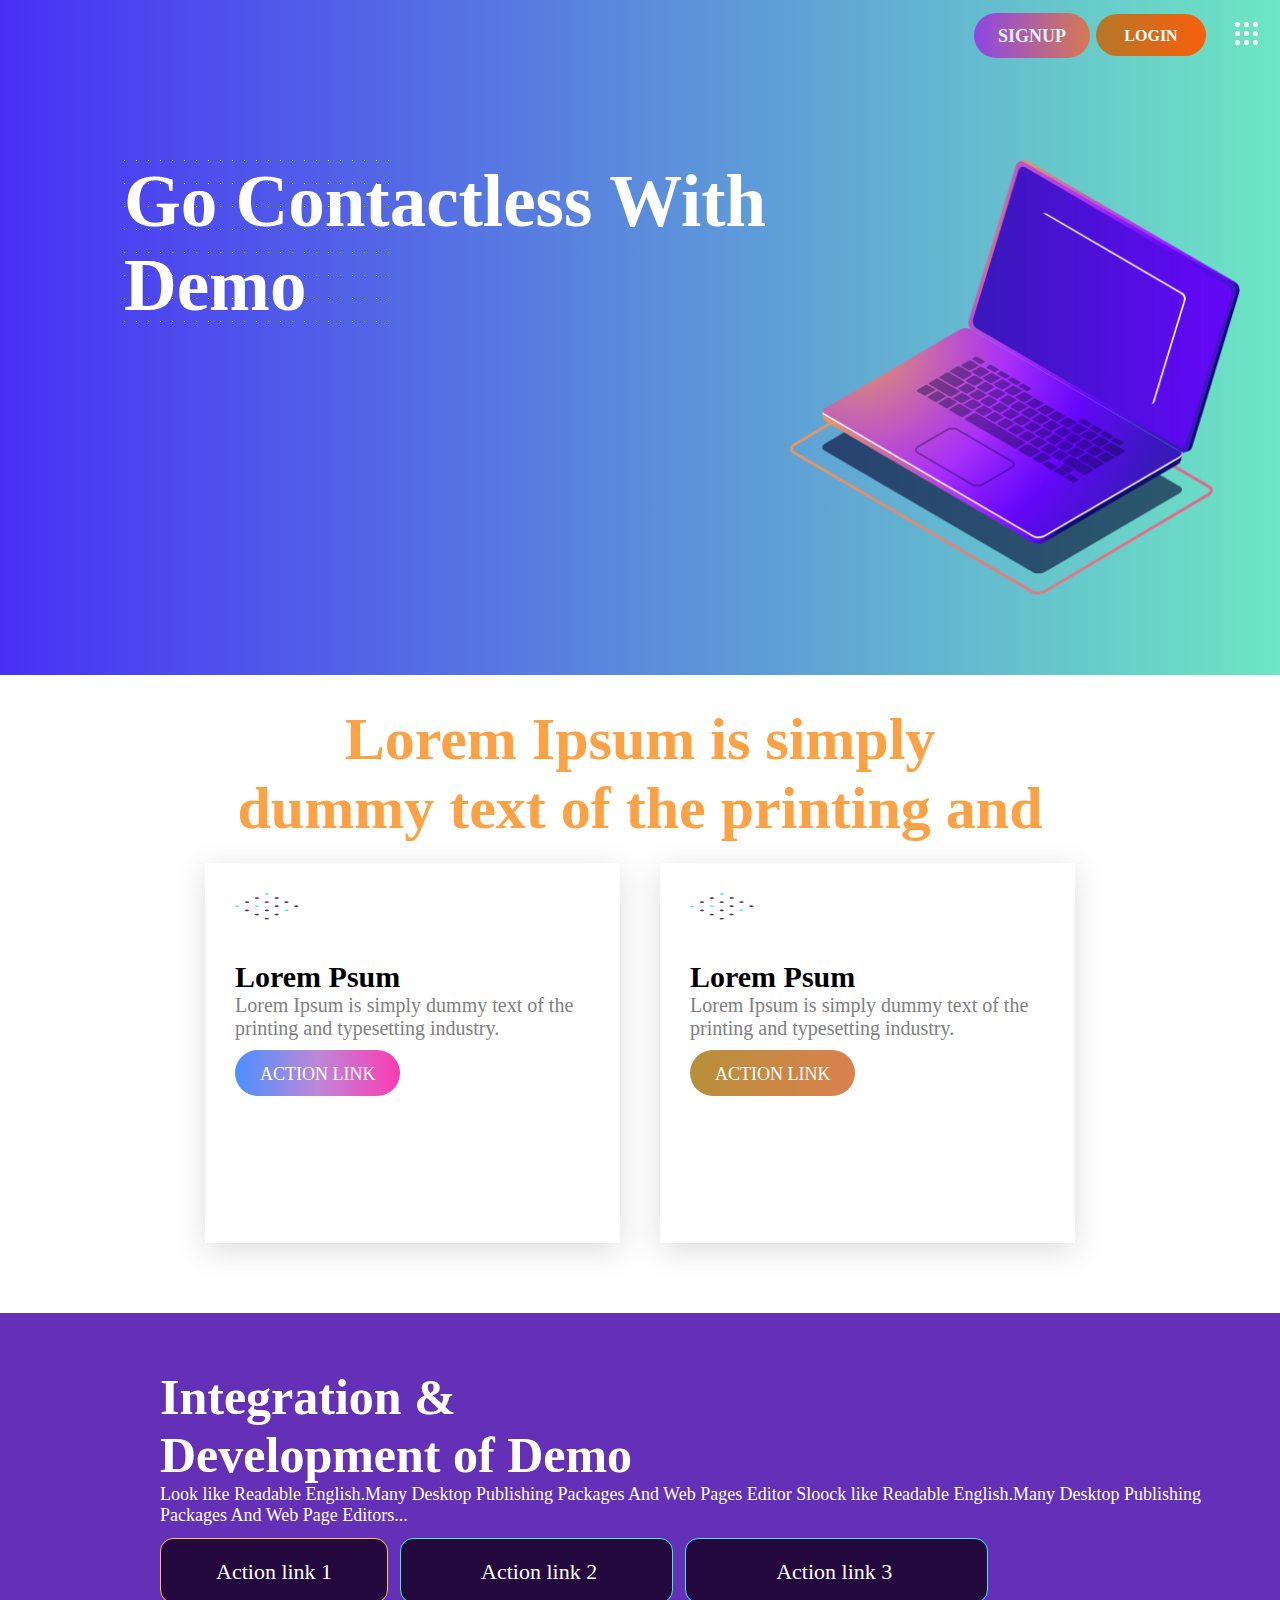
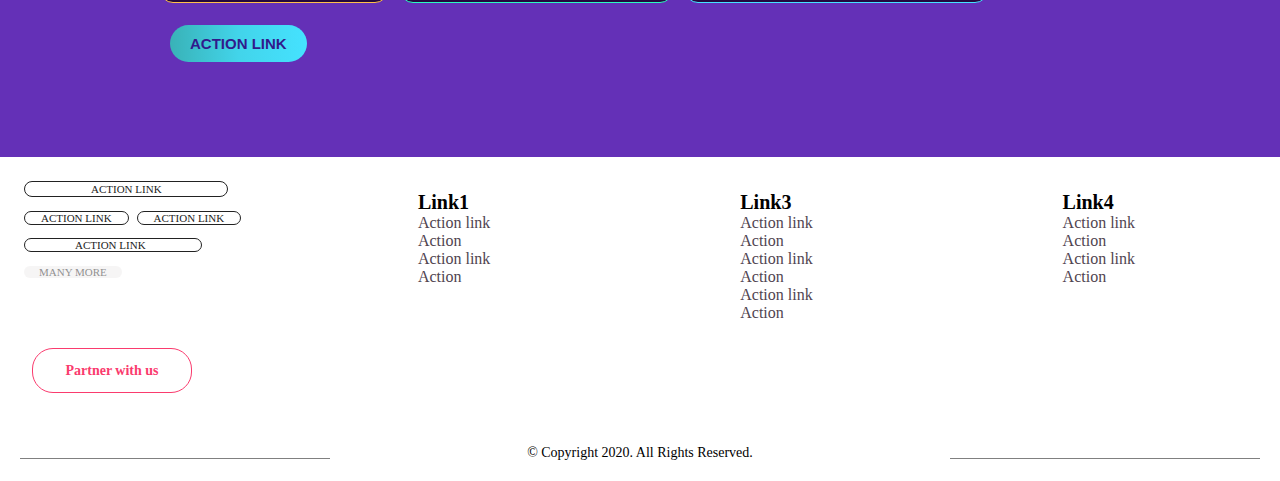
==== commit 9d81014c: "Update index.html" ====
--- a/index.html
+++ b/index.html
@@ -6,7 +6,8 @@
     <meta http-equiv="X-UA-Compatible" content="IE=edge">
     <meta name="viewport" content="width=device-width, initial-scale=1.0">
     <title>Demo</title>
-    <link rel="stylesheet" href="index.css">
+    <link rel="stylesheet" href="index.css"> 
+    <link rel = "stylesheet" href = "style.css">
 </head>
 
 <body>
--- a/style.css
+++ b/style.css
@@ -0,0 +1,60 @@
+@font-face {
+  font-family: 'icomoon';
+  src:  url('fonts/icomoon.eot?b940nr');
+  src:  url('fonts/icomoon.eot?b940nr#iefix') format('embedded-opentype'),
+    url('fonts/icomoon.ttf?b940nr') format('truetype'),
+    url('fonts/icomoon.woff?b940nr') format('woff'),
+    url('fonts/icomoon.svg?b940nr#icomoon') format('svg');
+  font-weight: normal;
+  font-style: normal;
+  font-display: block;
+}
+
+[class^="icon-"], [class*=" icon-"] {
+  /* use !important to prevent issues with browser extensions that change fonts */
+  font-family: 'icomoon' !important;
+  speak: never;
+  font-style: normal;
+  font-weight: normal;
+  font-variant: normal;
+  text-transform: none;
+  line-height: 1;
+
+  /* Better Font Rendering =========== */
+  -webkit-font-smoothing: antialiased;
+  -moz-osx-font-smoothing: grayscale;
+}
+
+.icon-instagram1:before {
+  content: "\e90a";
+}
+.icon-twitter1:before {
+  content: "\e908";
+}
+.icon-facebook1:before {
+  content: "\e907";
+}
+.icon-linkedin1:before {
+  content: "\e906";
+}
+.icon-google-plus2:before {
+  content: "\e909";
+}
+.icon-google-plus1:before {
+  content: "\e905";
+}
+.icon-linkedin:before {
+  content: "\e903";
+}
+.icon-google-plus:before {
+  content: "\e902";
+}
+.icon-twitter:before {
+  content: "\e900";
+}
+.icon-facebook:before {
+  content: "\e901";
+}
+.icon-instagram:before {
+  content: "\e904";
+}
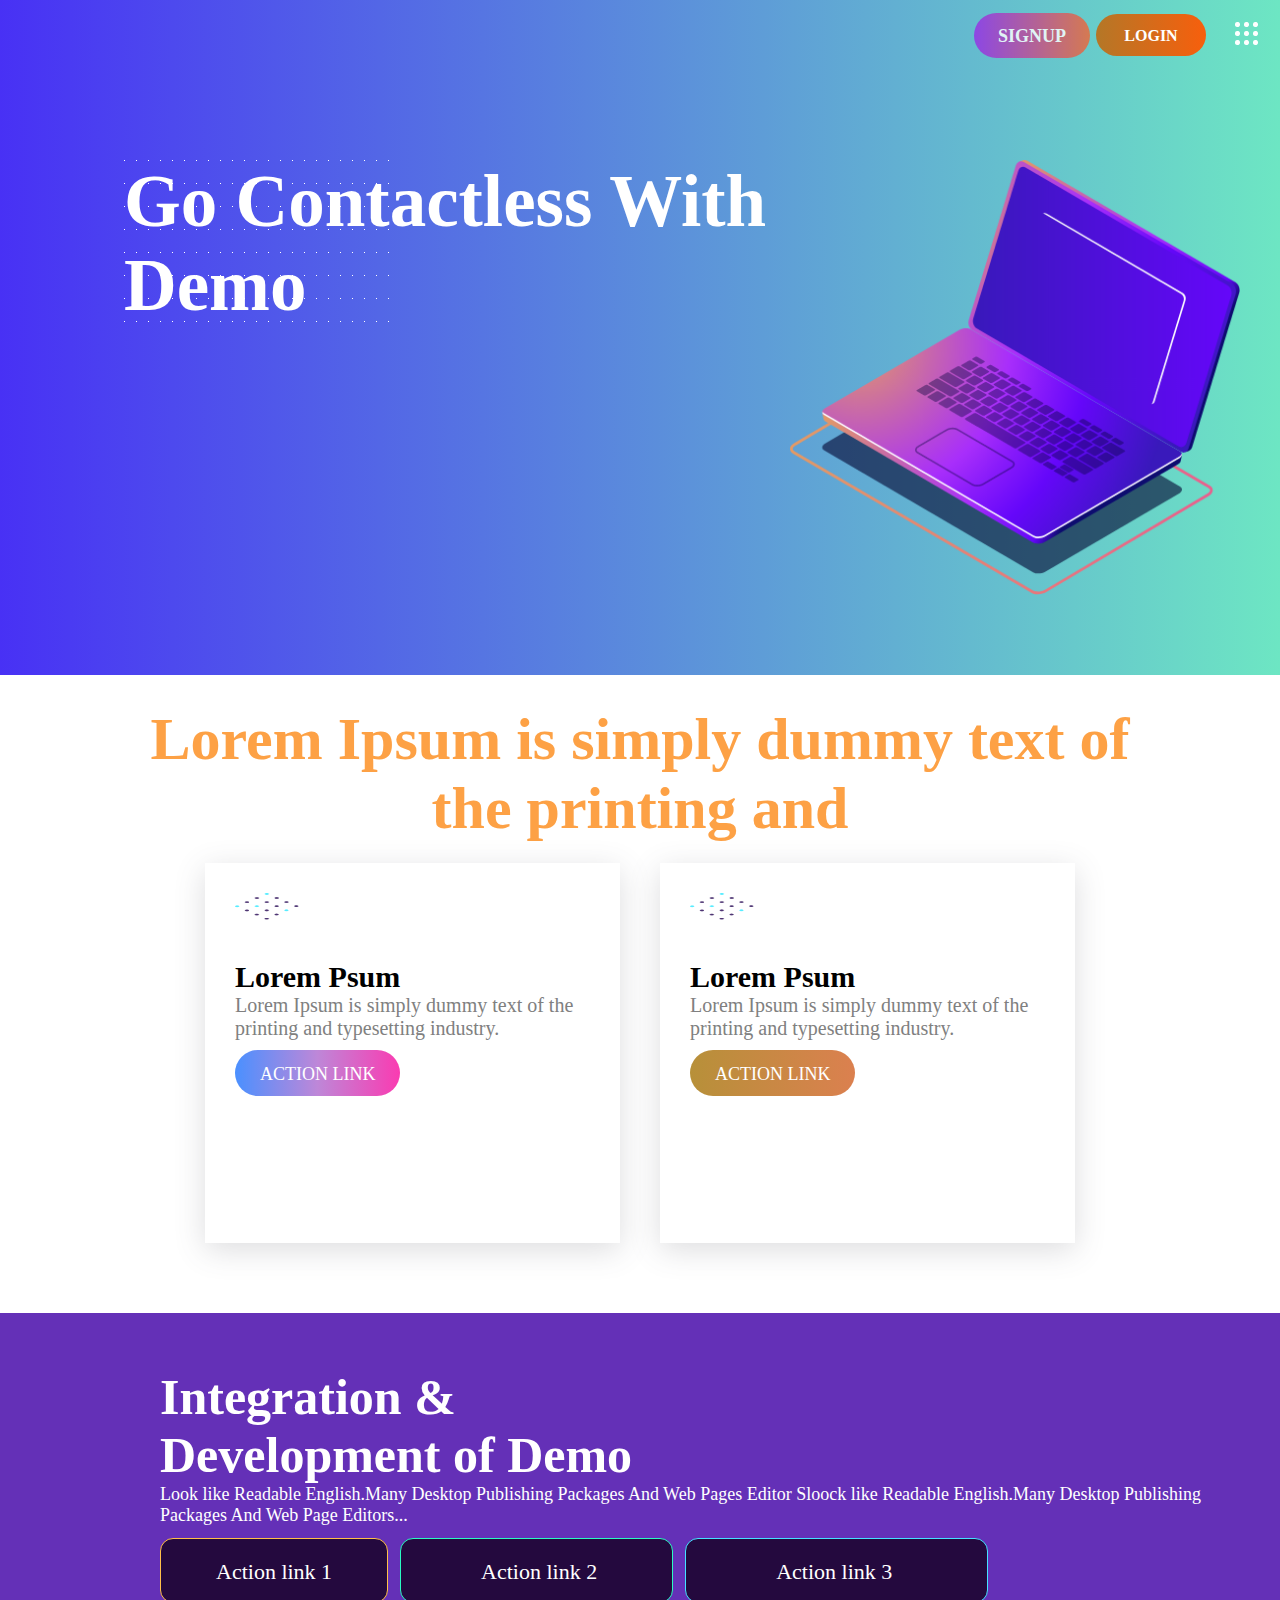
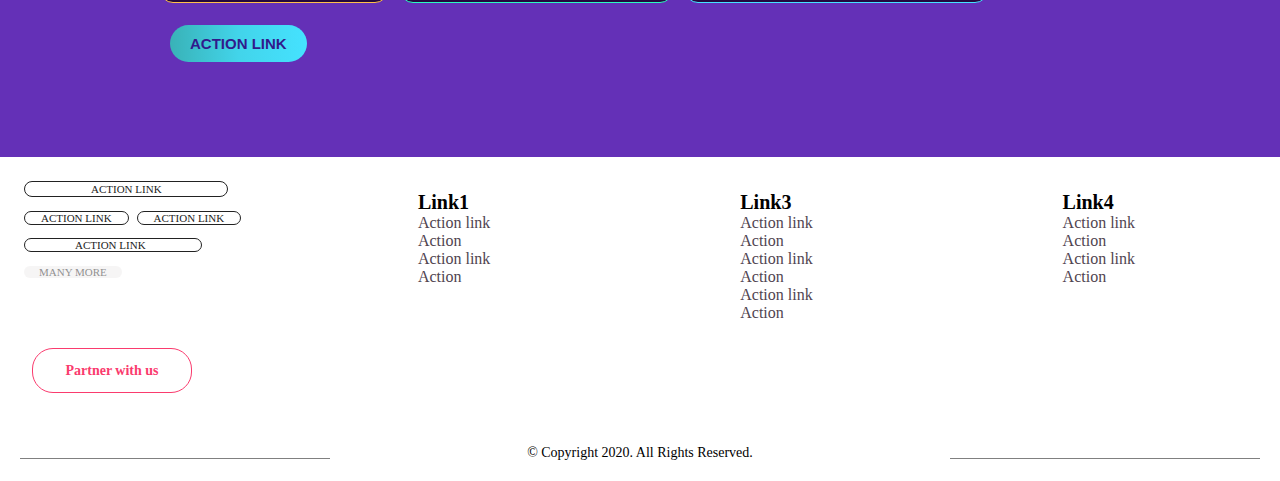
==== commit 667c6255: "Update index.html" ====
--- a/index.html
+++ b/index.html
@@ -36,8 +36,7 @@
     <!--section2-->
     <section class="bg-containersection2">
         <div class="section2-content">
-            <h1 class="Lorem-heading">Lorem Ipsum is simply</h1>
-            <h1 class="Lorem-heading">dummy text of the printing and</h1>
+              <h1 class="Lorem-heading">Lorem Ipsum is simply dummy text of the printing and</h1>
         </div>
         <section class="boxes-container">
             <div class="card-container">
--- a/index.css
+++ b/index.css
@@ -110,10 +110,11 @@
 }
 .Lorem-heading {
     font-family: Poppins; 
-    font-weight: bold;
+    font-weight:800;
     font-size: 1.5rem;
     color:#FDA145;
-    margin: 0px;  
+    margin: 0 auto;   
+    text-align: center;
 }
 .section2-content{
     display: flex;
@@ -280,12 +281,12 @@
     
 }
 .nmbr2 {
-    padding-left: 16px;
-    padding-right: 16px;
+    padding-left: 1.6rem;
+    padding-right: 1.6rem;
 }
 .nmbr3 {
-    padding-left: 16px;
-    padding-right: 16px;
+    padding-left:1.6rem;
+    padding-right:1.6rem;
 }
 .nmbr4 {
     padding-left: 50px;
@@ -353,38 +354,38 @@
 .icon {
     text-decoration: none;
 }
-.icon-facebook1::after {
+.icon-facebook1::before {
     content: "\e907";
     font-family: "icomoon";
-    font-size: 40px; 
+    font-size: 4rem; 
     padding: 6px;
     color: blue;
 }
-.icon-twitter1::after {
+.icon-twitter1::before {
     content: "\e908";
     font-family: "icomoon";
-    font-size: 40px; 
+    font-size: 4rem; 
     padding: 6px;
     color: blue;
 }
-.icon--google-plus::after {
+.icon-google-plus::before {
     content: "\e902";
     font-family: "icomoon";
-    font-size: 40px; 
+    font-size: 3.5rem; 
     padding: 6px;
     color: #db4a39 ;
 }
-.icon-linkedin1::after {
+.icon-linkedin1::before {
     content: "\e906";
     font-family: "icomoon";
-    font-size: 40px; 
+    font-size: 4rem; 
     padding: 6px;
     color: #0077b5;
 }
-.icon-instagram::after {
+.icon-instagram::before{
     content: "\e904";
     font-family: "icomoon";
-    font-size: 36px; 
+    font-size:3rem; 
     padding: 6px;
     color: #fb3958;
 }
@@ -435,8 +436,13 @@
     /* ----------------section-2--------------------- */
     .Lorem-heading { 
         font-family:Poppins;
-        font-size: 5rem;
-        margin: 0px;
+        font-size: 4.8rem;
+        margin: 0 auto;
+       font-weight:900;
+       color:#FDA145;
+       text-align: center; 
+       width:100%;
+       max-width: 997px;
     }
     .card-container {
         width:380px;
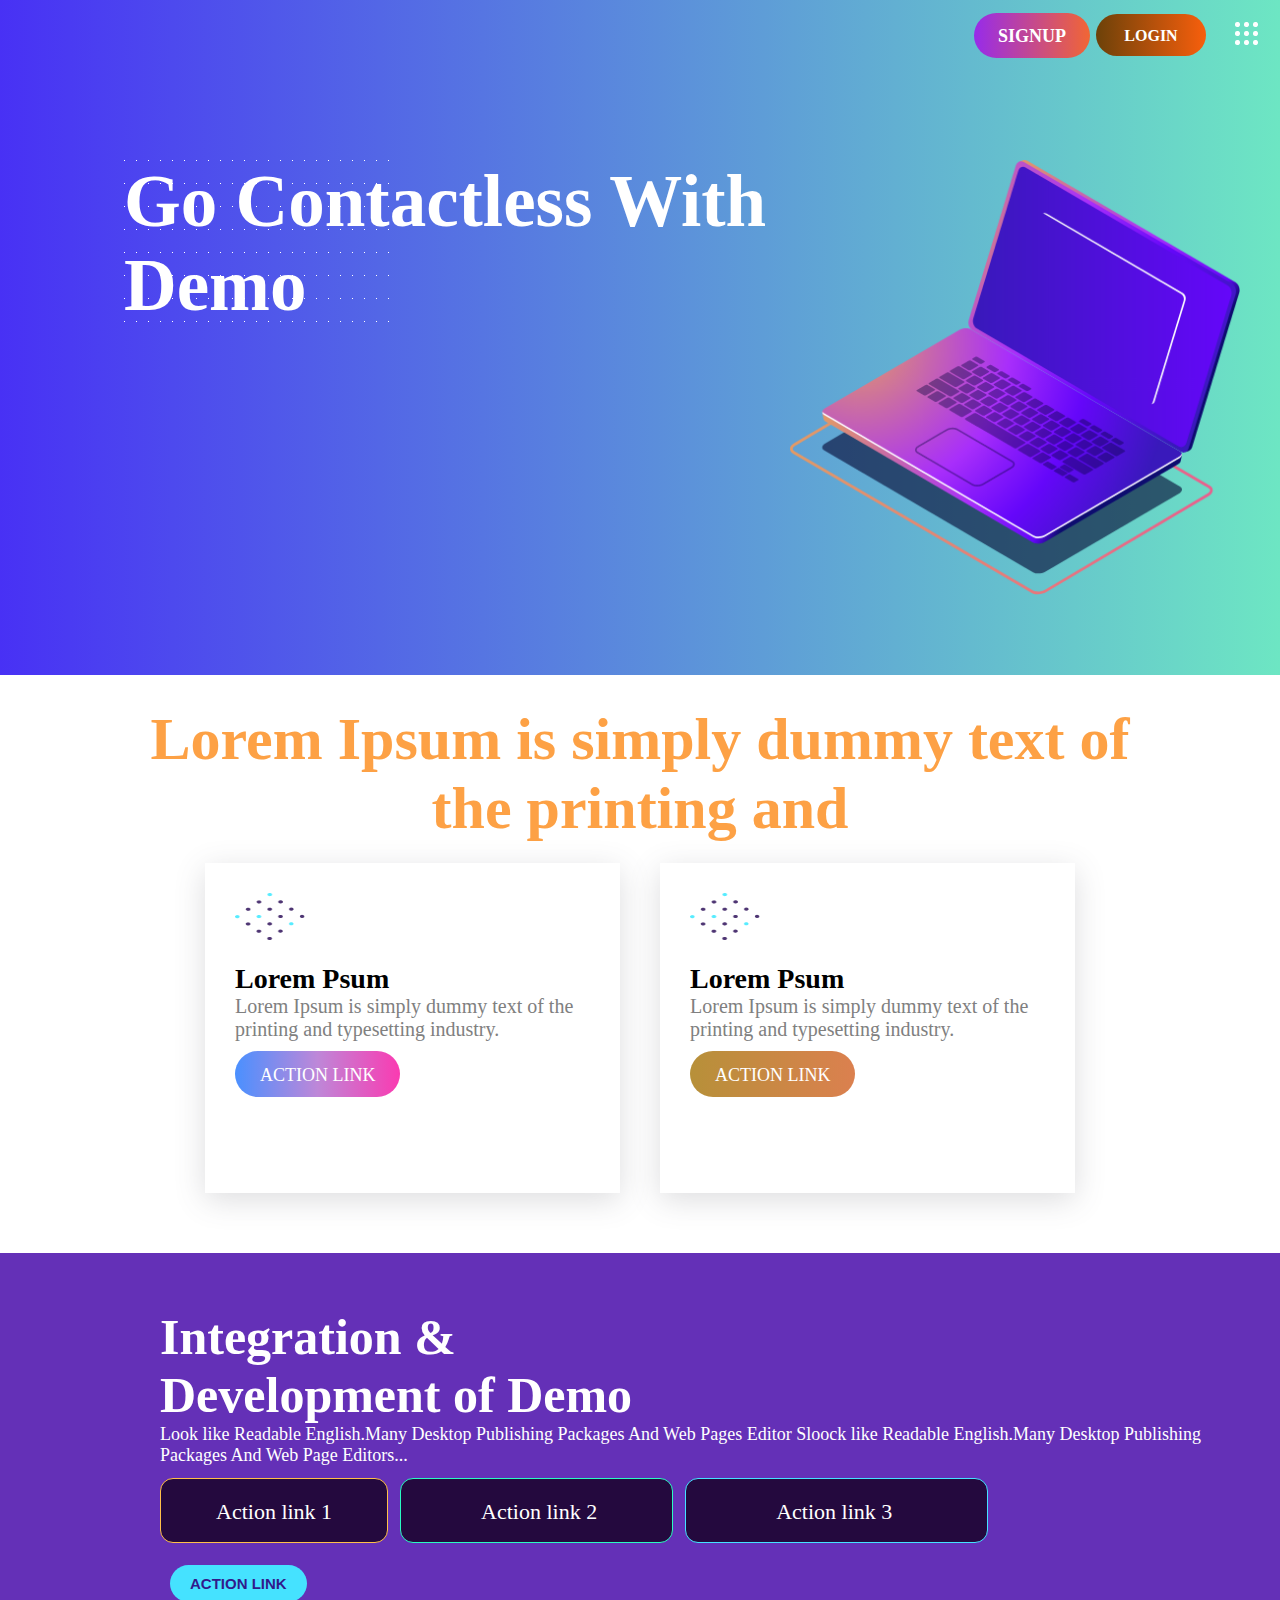
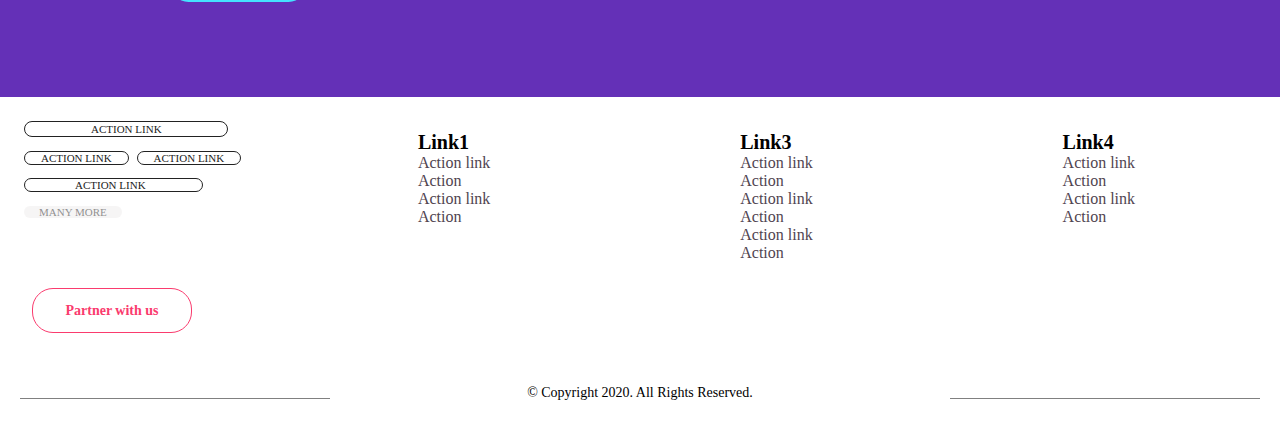
==== commit 1120f9e3: "Update index.html" ====
--- a/index.html
+++ b/index.html
@@ -39,7 +39,7 @@
               <h1 class="Lorem-heading">Lorem Ipsum is simply dummy text of the printing and</h1>
         </div>
         <section class="boxes-container">
-            <div class="card-container">
+            <div class="card-container card1">
                 <img src="img.png" alt="img-dots" class="card-image">
                 <h3 class="title">Lorem Psum</h3>
                 <p class="description">
@@ -47,7 +47,7 @@
                 </p>
                 <button type="button" class="boxbtn action-link1 ">ACTION LINK</button>
             </div>
-            <div class="card-container">
+            <div class="card-container card2">
                 <img src="img.png" alt="img-dots" class="card-image">
                 <h3 class="title">Lorem Psum</h3>
                 <p class="description">
--- a/index.css
+++ b/index.css
@@ -6,15 +6,8 @@
 html {
     font-size: 10px;
 } 
-.signup-btn{
-    background-image: linear-gradient(to right, #8a0ee9de, #f16634);
-    cursor: pointer;
-}
-.login-btn{
-    background-image: linear-gradient(to right, #b47727, hsl(21, 94%, 51%));
-    cursor: pointer;
-}
-.link-heading li a{
+
+.link-heading ul a{
     text-decoration: none;
     color: black;
 }  
@@ -48,7 +41,9 @@
     list-style-type: none; 
 }  
 .btn-section{
-    padding-left: 0.6rem;
+    padding-left: 0.6rem; 
+    transition:  transform 0.5s;
+
 }
 .signup-btn{
     background-image: linear-gradient(to right, #8a0ee9de, #f16634);
@@ -66,7 +61,7 @@
 
 } 
 .login-btn{
-    background-image: linear-gradient(to right, #b47727, hsl(21, 94%, 51%));
+    background-image: linear-gradient(to right, hsl(34, 85%, 23%), hsl(21, 94%, 51%));
     text-decoration: none;
     cursor: pointer; 
     color:white;
@@ -78,12 +73,28 @@
     min-width:8rem;
     padding:0.6rem 1.4rem 0.6rem 1.4rem;  
     border-radius:9rem;
+   
+} 
+.login-btn:hover{
+     background-image: linear-gradient(to right,  hsl(21, 94%, 51%), hsl(34, 85%, 23%));
+  
+} 
+.signup-btn:hover {
+    background-image: linear-gradient(to right,  #f16634, #8a0ee9de);
+
 }
 .laptop-text-content{
      display: flex; 
      flex-direction: column; 
      justify-content: center; 
      align-items: center;
+     transition:  0.5s;
+}  
+.dots-icon{
+    transition: transform 0.5s;
+}
+.dots-icon:hover {
+    transform: rotate(180deg);  
 }
 .heading {
     color:white;
@@ -91,14 +102,25 @@
     font-family:Poppins; 
     font-weight: 900;
     margin-left: 1.3rem;
-    padding: 0px; 
+    padding: 0px;  
+
 }  
 .laptop-img {
     width: 25rem; 
     height: 25rem;  
     margin-left: 0px;
-    padding-left: 0px; 
-}  
+    padding-left: 0px;   
+}   
+.laptop-img:hover {
+    position: relative; 
+    animation:example 2s infinite linear;
+}
+@keyframes example {
+        0%   {left:0px; bottom:0px;}
+        25%   {left:0px; bottom:40px;}
+        50%   {left:0px; bottom:55px;}
+        100%   {left:0px; bottom:25px;}
+      }
 /*------section2--------*/
 .bg-containersection2{
     display: flex;
@@ -124,7 +146,7 @@
 }
 .card-container {
     width:23rem;
-    height: 22rem;
+    height: 24rem;
     box-shadow: rgba(83, 83, 94, 0.2)0px 7px 29px 0px;
     display: flex;
     flex-direction: column;
@@ -134,9 +156,15 @@
     margin: 2rem;
     padding-left: 2.5rem;
     margin-bottom:5rem ;
-    
-}
-.card-image{
+    transition:1s;
+} 
+.card1:hover {
+    transform: rotate(180deg);  
+}     
+.card2:hover {
+    transform: rotate(180deg);  
+}   
+.card-image{   
     width:6.4rem;
     height:6.7rem;
     padding-bottom:1.8rem; 
@@ -203,41 +231,57 @@
     background-color: #24093E;
     font-family: Poppins;
     color: #ffffff;
-    border-radius: 13px;
-    display: flex;
-    justify-content: center;
-    align-items: center;
     font-size: 1.3rem; 
     padding:0.8rem  0px 0.8rem 0px;
+    border-radius: 13px;
+    display: flex;
+    justify-content: center;
+    align-items: center;
     margin:1.2rem;
     margin-left: 0px;
-    min-width:5rem;
+    min-width:5rem; 
+    transition:background-color 2s;
+    transition-timing-function: ease-in;
     
 }
 .button1 {
     border:1px solid #FFC04A;
-    padding-left: 14px;
-    padding-right: 14px;
+    padding-left: 1.4rem;
+    padding-right: 1.4rem;
+} 
+.button1:hover {
+    background-color: #FFC04A; 
+    color:black; 
+    
 }
 .button2 {
     border:1px solid #2AFAC2;
-    padding-left: 16px;
-    padding-right: 16px;
+    padding-left: 1.6rem;
+    padding-right: 1.6rem;
+}
+.button2:hover {
+    background-color: #2AFAC2; 
+    color:black; 
 }
 .button3 {
     border:1px solid #45E2FF;
-    padding-left: 20px;
-    padding-right: 20px;
+    padding-left: 2rem;
+    padding-right: 2rem;
    
+}
+.button3:hover {
+    background-color:#45E2FF; 
+    color:black; 
 }
 .actionLinkContainer {
     flex-wrap: wrap;
     display: flex;
     justify-content: flex-start;
     padding: 0px;
+  
 }
 .Action-link-button {
-    background-image: linear-gradient(to right, #39B2B7, #42D4EA, #45E2FF);
+    background-color:  #45E2FF;
     color: #311A8B;
     padding:1rem 2rem 1rem 2rem;
     border-radius:2rem; 
@@ -245,6 +289,10 @@
     font-size: 1.5rem; 
     font-weight: 700; 
     margin: 10px;
+} 
+.Action-link-button:hover{
+    background-color: #311A8B; 
+    color:#45E2FF;
 }
 /*---section4----*/
 .footer-part {
@@ -265,8 +313,8 @@
     font-size: 11px;  
     display: flex;
     justify-content: center;
-    align-items: center;
-   
+    align-items: center; 
+    transition:1s;
 }
 .FooterLinkContainer1 {
     display: flex;
@@ -278,26 +326,49 @@
 }
 .nmbr1 { 
     padding:0.1rem 6.5rem 0.1rem 6.6rem;
+  
     
-}
+}  
+.nmbr1:hover { 
+    padding:0.1rem 6.5rem 0.1rem 6.6rem; 
+    color: #FA3B6E;
+    border:1px solid #FA3B6E;
+
+    
+}   
 .nmbr2 {
     padding-left: 1.6rem;
     padding-right: 1.6rem;
+} 
+.nmbr2:hover{
+    color: #FA3B6E;
+    border:1px solid #FA3B6E;
+
 }
 .nmbr3 {
-    padding-left:1.6rem;
-    padding-right:1.6rem;
+    padding-left: 1.6rem;
+    padding-right: 1.6rem;
+}
+.nmbr3:hover{ 
+    color: #FA3B6E;
+    border:1px solid #FA3B6E;
+
 }
 .nmbr4 {
-    padding-left: 50px;
-    padding-right: 55px;
+    padding-left: 5rem;
+    padding-right: 5.6rem;
+} 
+.nmbr4:hover {
+    color: #FA3B6E;
+    border:1px solid #FA3B6E;
+
 }
 .nmbr5 {
     padding-left: 15px;
     padding-right: 15px;
     background-color: #EFEDED;
+    border:0px;
     opacity: 0.5;
-    border:0px;
 }
 
 .LinkSection4 {
@@ -307,18 +378,24 @@
     justify-content: center;
     align-items: center;
     margin: 0px;
-    font-family:Poppins;
+    font-family:Poppins; 
+    
 }
 .pack-of-items {
     display: flex;
     flex-direction: column;
-    padding:1.4rem;
+    padding:1.4rem; 
+    transition:1s;  
+} 
+.pack-of-items:hover {
+   color: #FA3B6E;
 }
 .link-heading {
     font-family: Poppins;
     font-weight: bold;
     margin: 0px;
-    font-size:2rem;
+    font-size:2rem; 
+    transition: 1s;
 }
 .f-links {
     font-family: Poppins;
@@ -326,6 +403,9 @@
     text-decoration: none;
     color: #504450; 
     font-size:1.6rem;
+} 
+.f-links:hover {
+    color: #FA3B6E;
 }
 .partner {
     display: flex;
@@ -355,36 +435,36 @@
     text-decoration: none;
 }
 .icon-facebook1::before {
+    font-family: "icomoon";
     content: "\e907";
-    font-family: "icomoon";
-    font-size: 4rem; 
+    font-size: 40px; 
     padding: 6px;
     color: blue;
 }
 .icon-twitter1::before {
+    font-family: "icomoon";
     content: "\e908";
-    font-family: "icomoon";
-    font-size: 4rem; 
+    font-size: 40px; 
     padding: 6px;
     color: blue;
 }
-.icon-google-plus::before {
+.icon--google-plus::before {
+    font-family: "icomoon";
     content: "\e902";
-    font-family: "icomoon";
-    font-size: 3.5rem; 
+    font-size:3.5rem; 
     padding: 6px;
     color: #db4a39 ;
 }
 .icon-linkedin1::before {
+    font-family: "icomoon";
     content: "\e906";
-    font-family: "icomoon";
-    font-size: 4rem; 
+    font-size: 40px; 
     padding: 6px;
     color: #0077b5;
 }
 .icon-instagram::before{
+    font-family: "icomoon";
     content: "\e904";
-    font-family: "icomoon";
     font-size:3rem; 
     padding: 6px;
     color: #fb3958;
@@ -450,12 +530,12 @@
         padding:30px;
         padding-left: 30px;
         margin: 20px;
-        margin-bottom:40px ;
+        margin-bottom:3rem ;
     }
     .card-image{
-        width:6.4rem;
-        height:6.7rem;
-        padding-bottom:2.7rem;
+        width:8rem;
+        height:7rem;
+        padding-bottom:2rem;
     }
     .title {
         font-family:Poppins;
@@ -566,7 +646,6 @@
         padding-top: 13px;
         padding-bottom: 11px;
         min-width:110px;
-        opacity: 0.8;
     }
     .login-btn {
         font-size: 16px;
@@ -587,21 +666,22 @@
     }
     .card-container {
         width:415px;
-        height: 380px;
+        height: 33rem;                                     
         padding-left: 40;
         padding-top: 80;
         padding-right: 60;
-        padding-bottom: 90;
-        margin: 40; 
+        padding-bottom:2rem;
+        margin:40; 
     }
     .card-image {
-        width:6.4rem;
-        height:6.7rem;
-        padding-bottom:4rem;
+        width:7rem;
+        height:7rem;
+        padding-bottom:2.2rem;
     }
     .title {
-        font-size:3rem;
-        margin: 0px;
+        font-size:2.8rem;
+        margin: 0px; 
+      
     }
     .description {
         font-size:2rem;
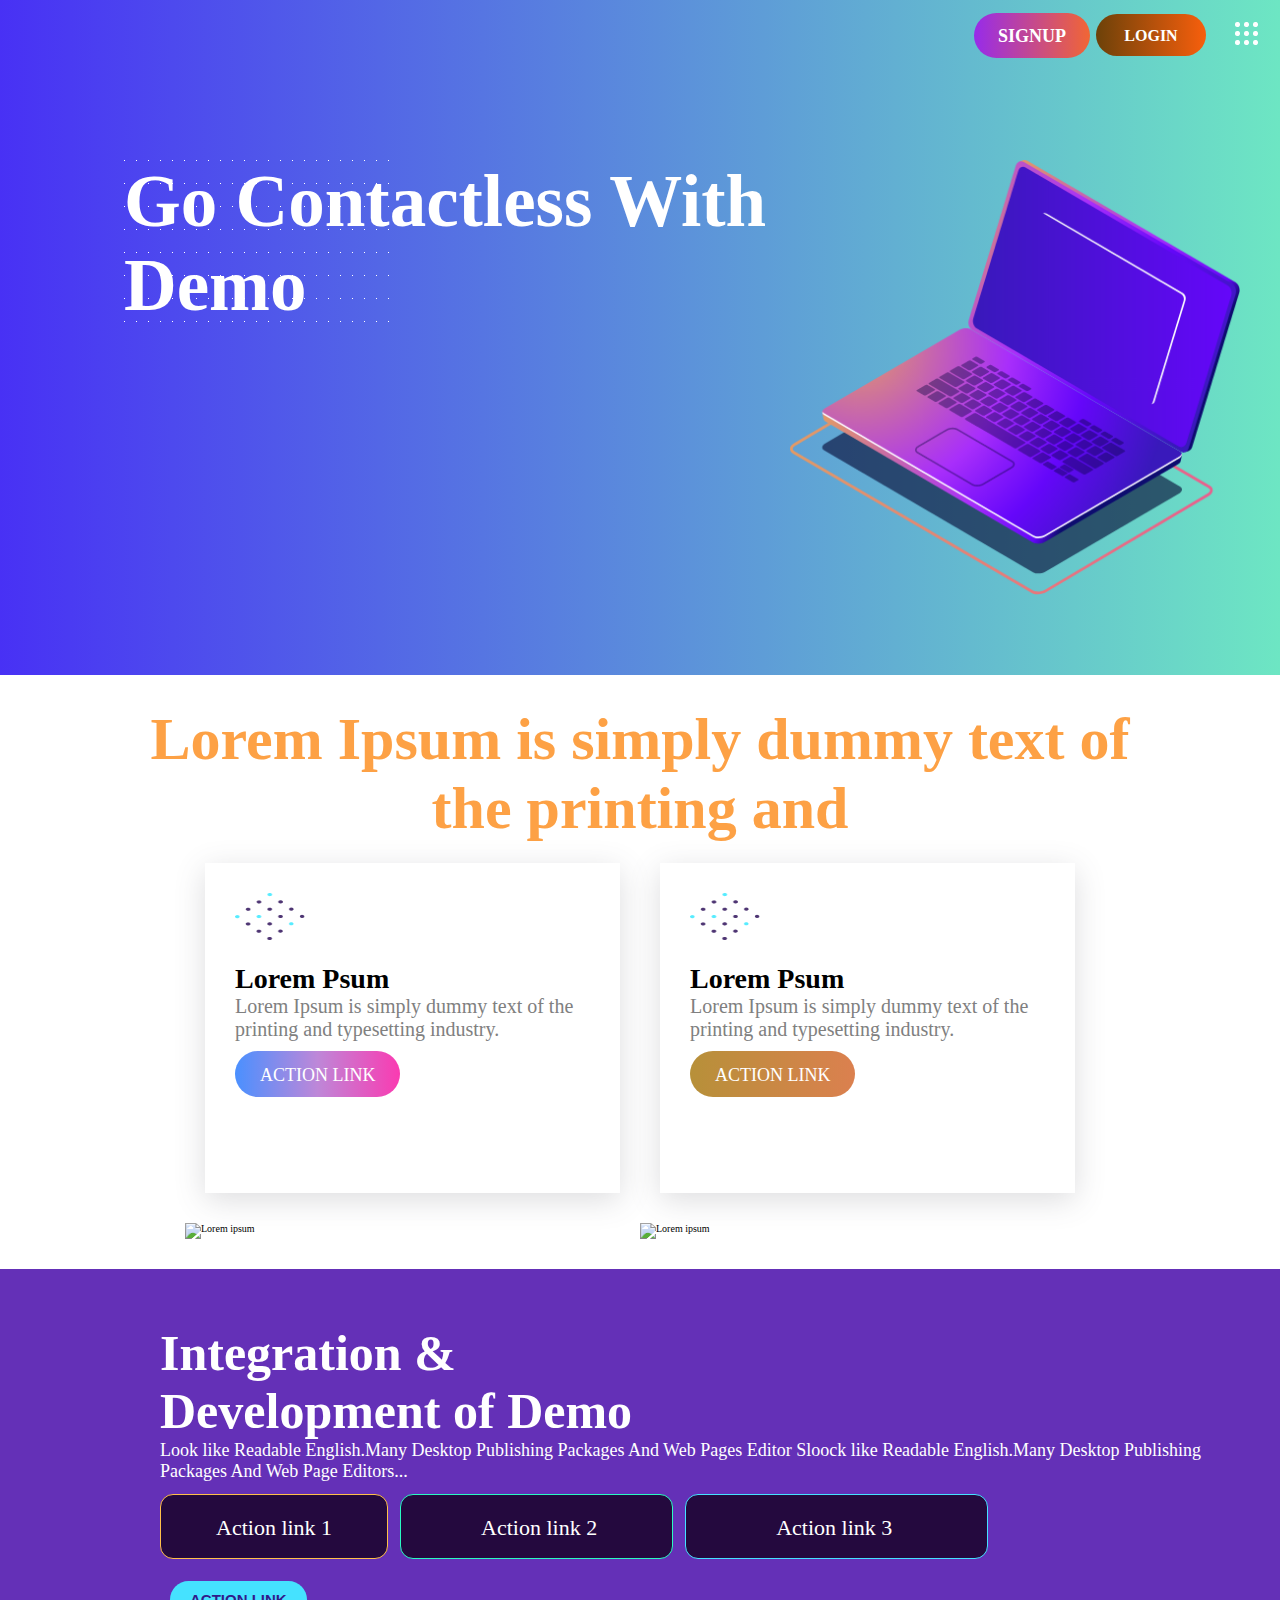
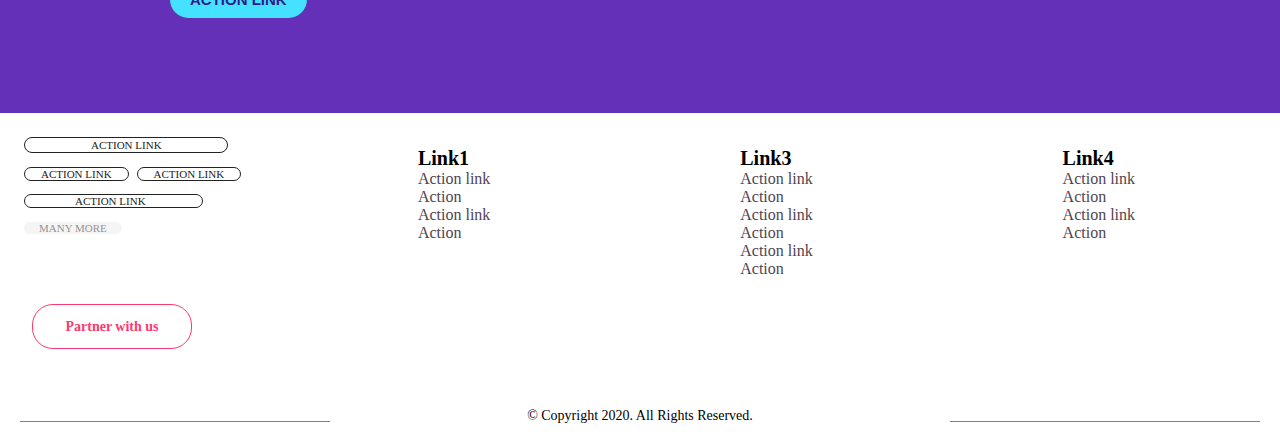
==== commit 8d905671: "Update index.html" ====
--- a/index.html
+++ b/index.html
@@ -7,7 +7,8 @@
     <meta name="viewport" content="width=device-width, initial-scale=1.0">
     <title>Demo</title>
     <link rel="stylesheet" href="index.css"> 
-    <link rel = "stylesheet" href = "style.css">
+    <link rel="stylesheet" href="style1.css"> 
+    
 </head>
 
 <body>
@@ -21,7 +22,7 @@
                 <li class="btn-section">
                     <button class="login-btn" type="submit">LOGIN</button>
                 </li>
-                <li class="btn-section">
+                <li class="btn-section nav-icon">
                     <img src="dots.png" alt="dots-img" class="dots-icon">
                 </li>
             </ul>
@@ -33,31 +34,44 @@
             <img class="laptop-img" src="laptop.png" alt="laptop">
         </section>
     </header>
-    <!--section2-->
+    <!--section2-->                                    
     <section class="bg-containersection2">
         <div class="section2-content">
-              <h1 class="Lorem-heading">Lorem Ipsum is simply dummy text of the printing and</h1>
+            <h1 class="Lorem-heading">Lorem Ipsum is simply dummy text of the printing and</h1>
         </div>
-        <section class="boxes-container">
-            <div class="card-container card1">
-                <img src="img.png" alt="img-dots" class="card-image">
-                <h3 class="title">Lorem Psum</h3>
-                <p class="description">
-                    Lorem Ipsum is simply dummy text of the printing and typesetting industry.
-                </p>
-                <button type="button" class="boxbtn action-link1 ">ACTION LINK</button>
+        <div class="boxes-container">
+            <div class="flip-card">
+                <div class="inner-flip-card">
+                    <div class="card-container front-card">
+                        <img class="card-image" src="img.png" alt="dots">
+                        <h3 class="title">Lorem Psum</h3>
+                        <p class="description">Lorem Ipsum is simply dummy text of the printing and typesetting
+                            industry.</p>
+                        <button type="button" class="boxbtn action-link1">ACTION LINK</button>
+                    </div>
+                    <div class="back-card">
+                        <img class="girl-img" src="girl.jpg" alt="Lorem ipsum">
+                    </div>
+                </div>
             </div>
-            <div class="card-container card2">
-                <img src="img.png" alt="img-dots" class="card-image">
-                <h3 class="title">Lorem Psum</h3>
-                <p class="description">
-                    Lorem Ipsum is simply dummy text of the printing and typesetting industry.
-                </p>
-                <button type="button" class="boxbtn action-link2">ACTION LINK</button>
+            <div class="flip-card">
+                <div class="inner-flip-card">
+                    <div class="card-container c1 front-card">
+                        <img class="card-image" src="img.png" alt="dots">
+                        <h3 class="title">Lorem Psum</h3>
+                        <p class="description">Lorem Ipsum is simply dummy text of the printing and typesetting
+                            industry.</p>
+                        <button type="button" class="boxbtn action-link2">ACTION LINK</button>
+                    </div>
+                    <div class="back-card">
+                        <img class="girl-img" src="girl.jpg" alt="Lorem ipsum">
+                    </div>
+                </div>
             </div>
-        </section>
+    
         </div>
     </section>
+           
     <!--section3-->
     <section class="bg-containersection3">
         <div class="msg-containersec3">
@@ -126,5 +140,5 @@
         </div>
     </footer>
 </body>
-
+ 
 </html>
--- a/index.css
+++ b/index.css
@@ -158,12 +158,10 @@
     margin-bottom:5rem ;
     transition:1s;
 } 
-.card1:hover {
+.card-container:hover {
     transform: rotate(180deg);  
 }     
-.card2:hover {
-    transform: rotate(180deg);  
-}   
+
 .card-image{   
     width:6.4rem;
     height:6.7rem;
@@ -412,6 +410,7 @@
     flex-direction: column;
     justify-content: center;
     align-items: center;
+    transition:0.5s;
 }
 .partnerbutton {
     color: #FA3B6E;
@@ -423,7 +422,10 @@
     font-family: Poppins;
     font-weight:bold;
     margin:1.2rem; 
-    font-size:1.4rem;
+    font-size:1.4rem; 
+} 
+.partnerbutton:hover {
+    background:light-blue;
 }
 .Contact-icons{
     display: flex;
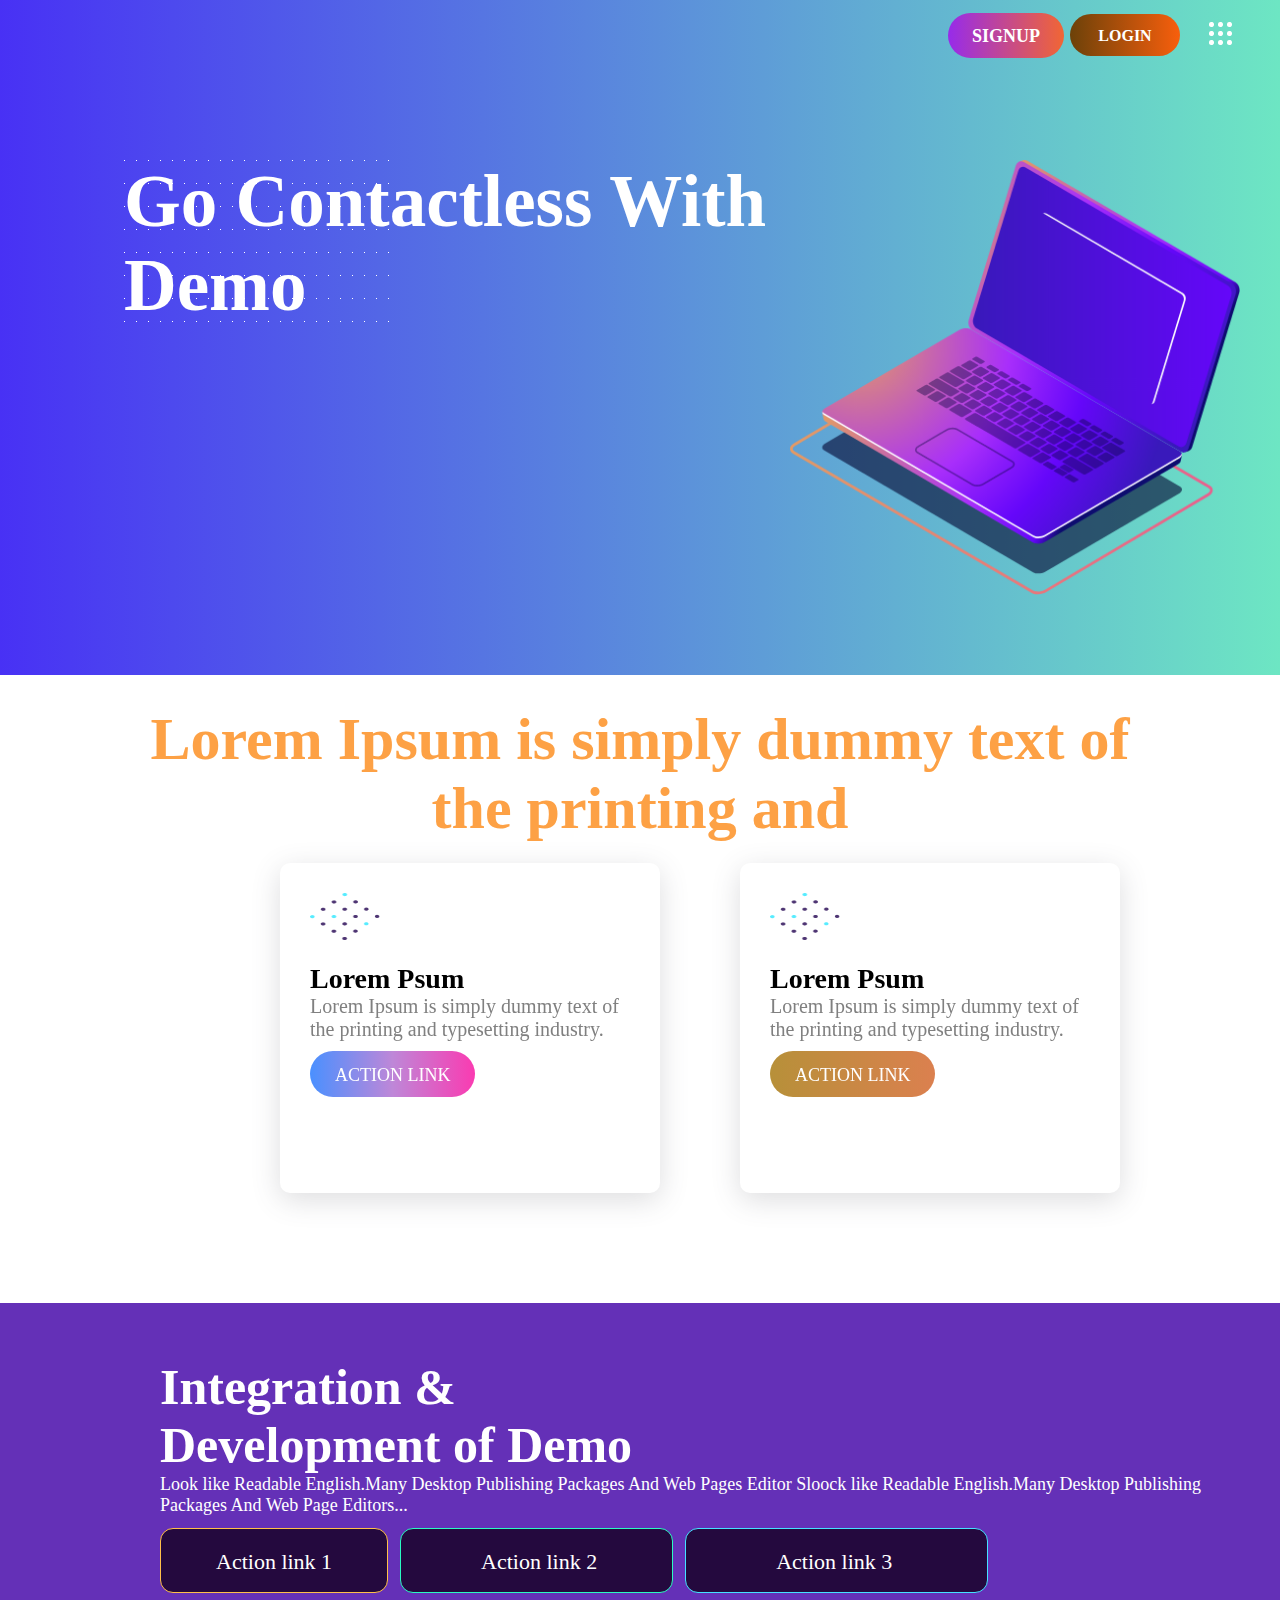
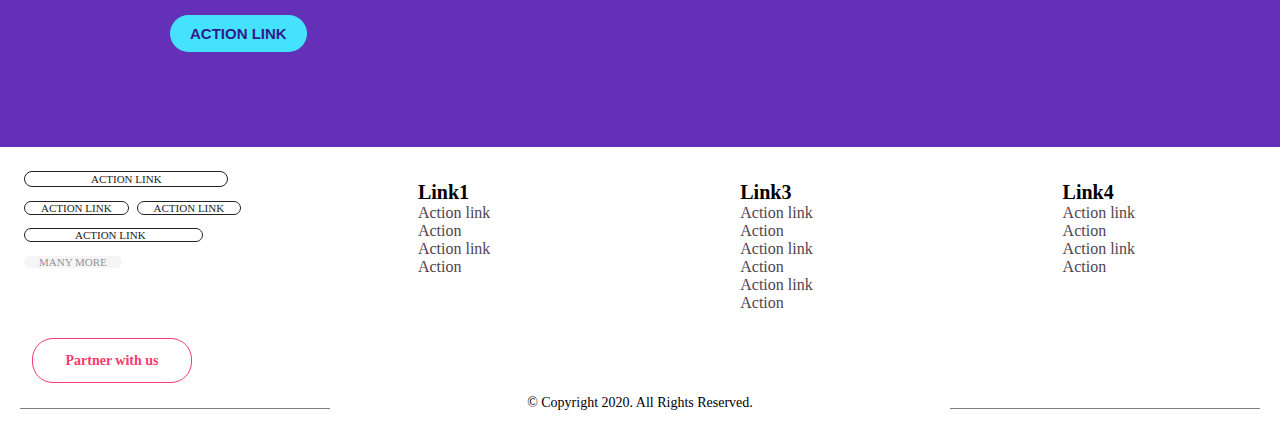
==== commit f85f9a8c: "Update index.html" ====
--- a/index.html
+++ b/index.html
@@ -127,13 +127,7 @@
             <div class="partner">
                 <button class="partnerbutton" type="button">Partner with us</button>
             </div>
-            <div class="Contact-icons">
-                <a href="#0" class="icon icon-facebook1"></a>
-                <a href="#0" class="icon icon-twitter1"></a>
-                <a href="#0" class="icon icon--google-plus"></a>
-                <a href="#0" class="icon icon-linkedin1"></a>
-                <a href="#0" class="icon icon-instagram"></a>
-            </div>
+           
             <div class="copyrights-box">
                 <p class="copyright-text">&copy; Copyright 2020. All Rights Reserved.</p>
             </div>
--- a/index.css
+++ b/index.css
@@ -81,21 +81,23 @@
 } 
 .signup-btn:hover {
     background-image: linear-gradient(to right,  #f16634, #8a0ee9de);
-
+} 
+.nav-icon {
+    width:100px;
+}
+.dots-icon {
+    transition: all 1s linear;
+}
+.dots-icon:hover {
+    transform: rotate(180deg);
 }
 .laptop-text-content{
      display: flex; 
      flex-direction: column; 
      justify-content: center; 
      align-items: center;
-     transition:  0.5s;
+     transition: all 5s ease;
 }  
-.dots-icon{
-    transition: transform 0.5s;
-}
-.dots-icon:hover {
-    transform: rotate(180deg);  
-}
 .heading {
     color:white;
     font-size:3.6rem;
@@ -104,31 +106,35 @@
     margin-left: 1.3rem;
     padding: 0px;  
 
-}  
+}    
 .laptop-img {
     width: 25rem; 
     height: 25rem;  
     margin-left: 0px;
-    padding-left: 0px;   
+    padding-left: 0px;
+    position: relative;
+    animation: bounce 2s infinite linear;
+      
 }   
 .laptop-img:hover {
-    position: relative; 
-    animation:example 2s infinite linear;
-}
-@keyframes example {
-        0%   {left:0px; bottom:0px;}
-        25%   {left:0px; bottom:40px;}
-        50%   {left:0px; bottom:55px;}
-        100%   {left:0px; bottom:25px;}
+     bottom:2.5rem
+}
+@keyframes bounce {
+   
+    0%  {bottom:0px;}
+    50% {bottom:30px;}
+    100% {bottom:0px}
+
       }
 /*------section2--------*/
 .bg-containersection2{
+
     display: flex;
     flex-direction: column;
     justify-content: center;
     align-items: center;
     margin-top: 3rem;
-    margin-bottom: 3rem;
+    margin-bottom:13rem;
 }
 .Lorem-heading {
     font-family: Poppins; 
@@ -158,14 +164,48 @@
     margin-bottom:5rem ;
     transition:1s;
 } 
-.card-container:hover {
-    transform: rotate(180deg);  
-}     
+.flip-card{
+    width: 230px;
+    height: 220px;
+  }
+  .inner-flip-card{
+    position: relative;
+    width: 100%;
+    height: 100%;
+    border-radius: 10px;
+    transform-style: preserve-3d;
+    transition: all 2s ease;
+  }
+  .inner-flip-card:hover {
+    transform: rotateY(360deg);
+  }
+  .front-card{
+    position: absolute;
+    width: 100%;
+    height: 100%;
+    border-radius: 10px;
+    backface-visibility: hidden;
+    overflow: hidden;
+  }
+  .back-card{
+      display: flex;
+      justify-content: center;
+      align-items: center;
+      position: absolute;
+      width: 100%;
+      height: 100%;
+      padding: 20px;
+      border-radius: 10px;
+      backface-visibility: hidden;
+      overflow: hidden;
+      transform: rotateY(180deg);
+      box-shadow: rgba(100, 100, 111, 0.2) 0px 7px 29px 0px;
+  }
 
 .card-image{   
     width:6.4rem;
     height:6.7rem;
-    padding-bottom:1.8rem; 
+    padding-bottom:1.8rem;     
 }
 .boxes-container{
     display: flex;
@@ -238,8 +278,8 @@
     margin:1.2rem;
     margin-left: 0px;
     min-width:5rem; 
-    transition:background-color 2s;
-    transition-timing-function: ease-in;
+    transition:background-color 0.8s;
+    transition-timing-function: linear;
     
 }
 .button1 {
@@ -286,7 +326,8 @@
     border:#707070; 
     font-size: 1.5rem; 
     font-weight: 700; 
-    margin: 10px;
+    margin: 10px; 
+    transition: 0.8s ease-in;
 } 
 .Action-link-button:hover{
     background-color: #311A8B; 
@@ -340,7 +381,7 @@
 } 
 .nmbr2:hover{
     color: #FA3B6E;
-    border:1px solid #FA3B6E;
+    border:1px solid #FA3B6E; 
 
 }
 .nmbr3 {
@@ -385,15 +426,13 @@
     padding:1.4rem; 
     transition:1s;  
 } 
-.pack-of-items:hover {
-   color: #FA3B6E;
-}
+
 .link-heading {
     font-family: Poppins;
     font-weight: bold;
     margin: 0px;
     font-size:2rem; 
-    transition: 1s;
+
 }
 .f-links {
     font-family: Poppins;
@@ -401,6 +440,7 @@
     text-decoration: none;
     color: #504450; 
     font-size:1.6rem;
+    transition: 0.5s linear;
 } 
 .f-links:hover {
     color: #FA3B6E;
@@ -409,8 +449,7 @@
     display: flex;
     flex-direction: column;
     justify-content: center;
-    align-items: center;
-    transition:0.5s;
+    align-items: center; 
 }
 .partnerbutton {
     color: #FA3B6E;
@@ -422,10 +461,12 @@
     font-family: Poppins;
     font-weight:bold;
     margin:1.2rem; 
-    font-size:1.4rem; 
+    font-size:1.4rem;
+    transition:0.7s linear;
 } 
 .partnerbutton:hover {
-    background:light-blue;
+    background-color: #FA3B6E;
+    color:white;
 }
 .Contact-icons{
     display: flex;
@@ -435,6 +476,11 @@
 }
 .icon {
     text-decoration: none;
+    transition: all 0.4s linear;
+}
+
+.icon:hover {
+    transform:rotateY(360deg);
 }
 .icon-facebook1::before {
     font-family: "icomoon";
@@ -442,7 +488,8 @@
     font-size: 40px; 
     padding: 6px;
     color: blue;
-}
+}  
+
 .icon-twitter1::before {
     font-family: "icomoon";
     content: "\e908";
@@ -533,6 +580,11 @@
         padding-left: 30px;
         margin: 20px;
         margin-bottom:3rem ;
+    } 
+
+    .flip-card {
+        height: 360px;
+        width: 260px;
     }
     .card-image{
         width:8rem;
@@ -667,13 +719,21 @@
         flex-direction: row;
     }
     .card-container {
-        width:415px;
-        height: 33rem;                                     
+        width:38rem;
+        height:33rem;                                      
         padding-left: 40;
         padding-top: 80;
-        padding-right: 60;
+        padding-right:40;
         padding-bottom:2rem;
-        margin:40; 
+        margin-right:20rem; 
+        
+    } 
+    .c1 {
+        margin-left: 10rem;
+    }
+    .flip-card {
+        height:33rem;
+        width: 38rem;
     }
     .card-image {
         width:7rem;
@@ -754,3 +814,7 @@
 
 
 }
+
+
+
+
